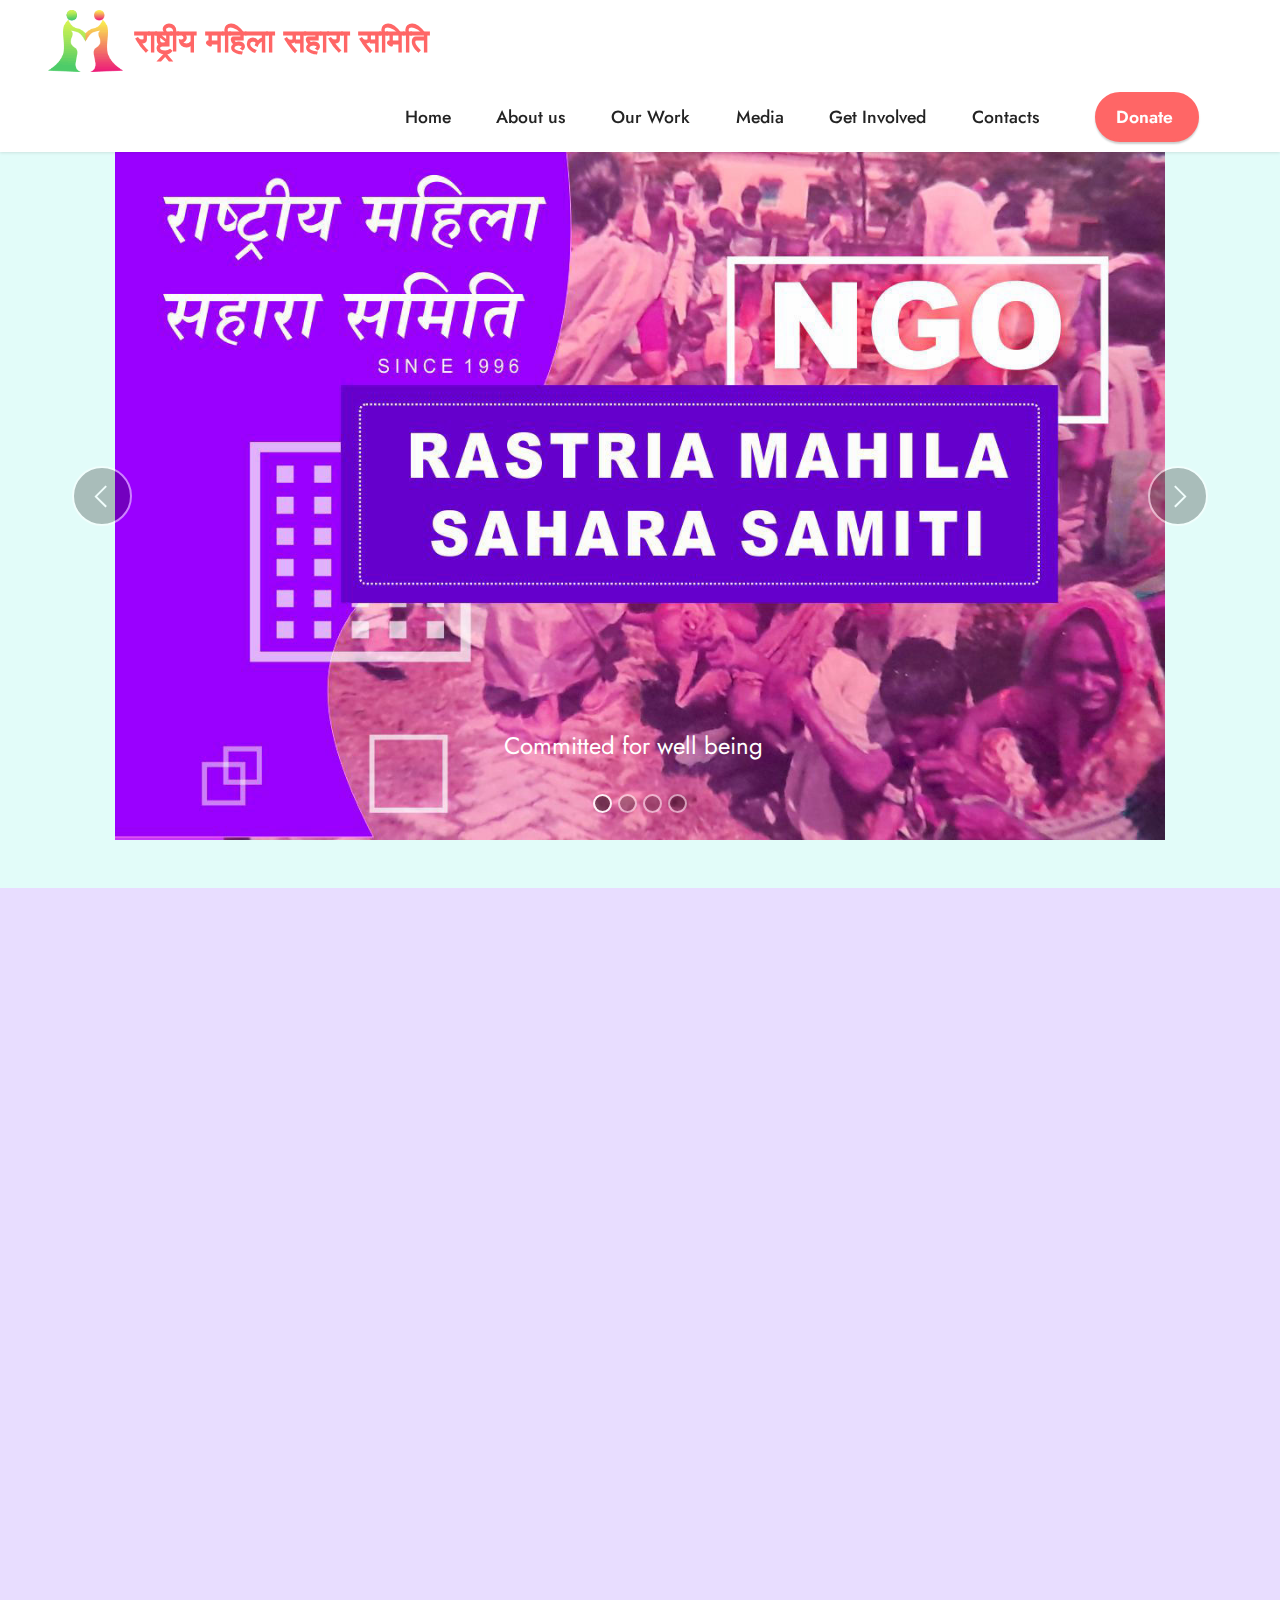
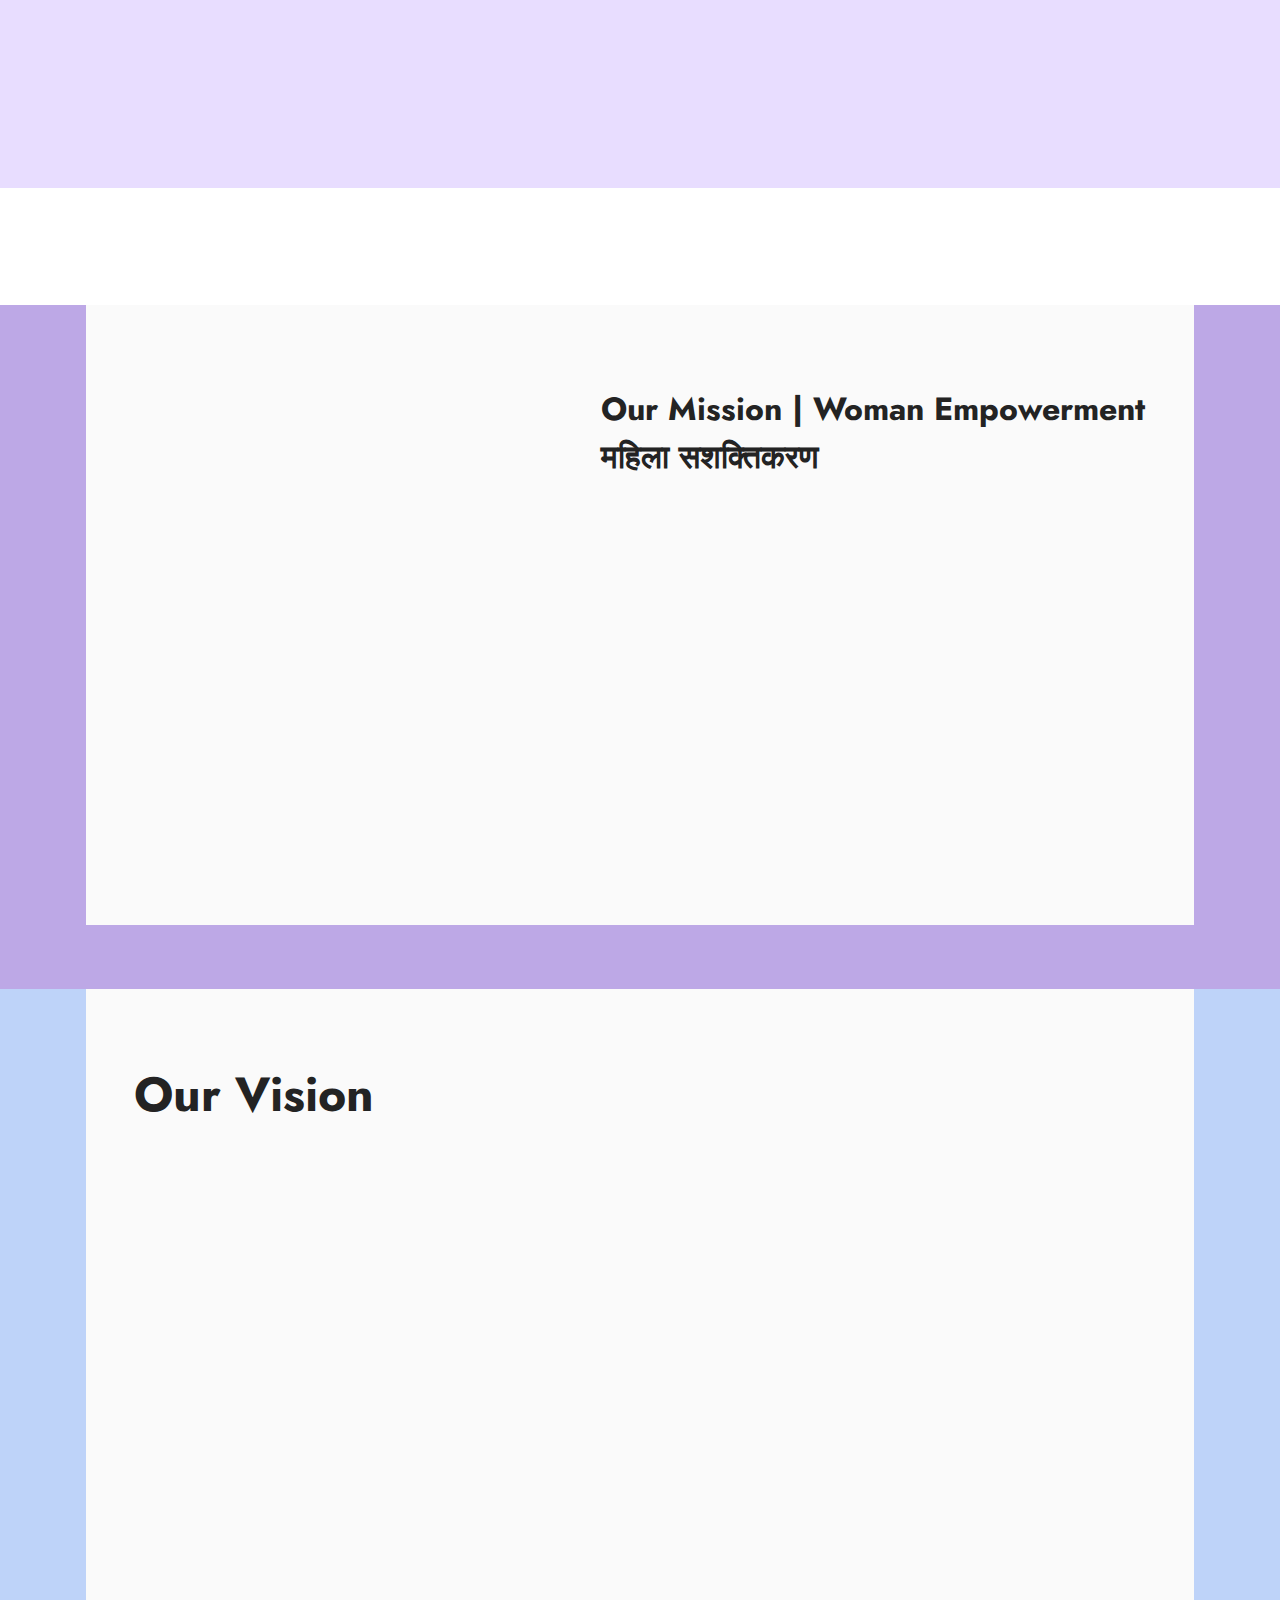
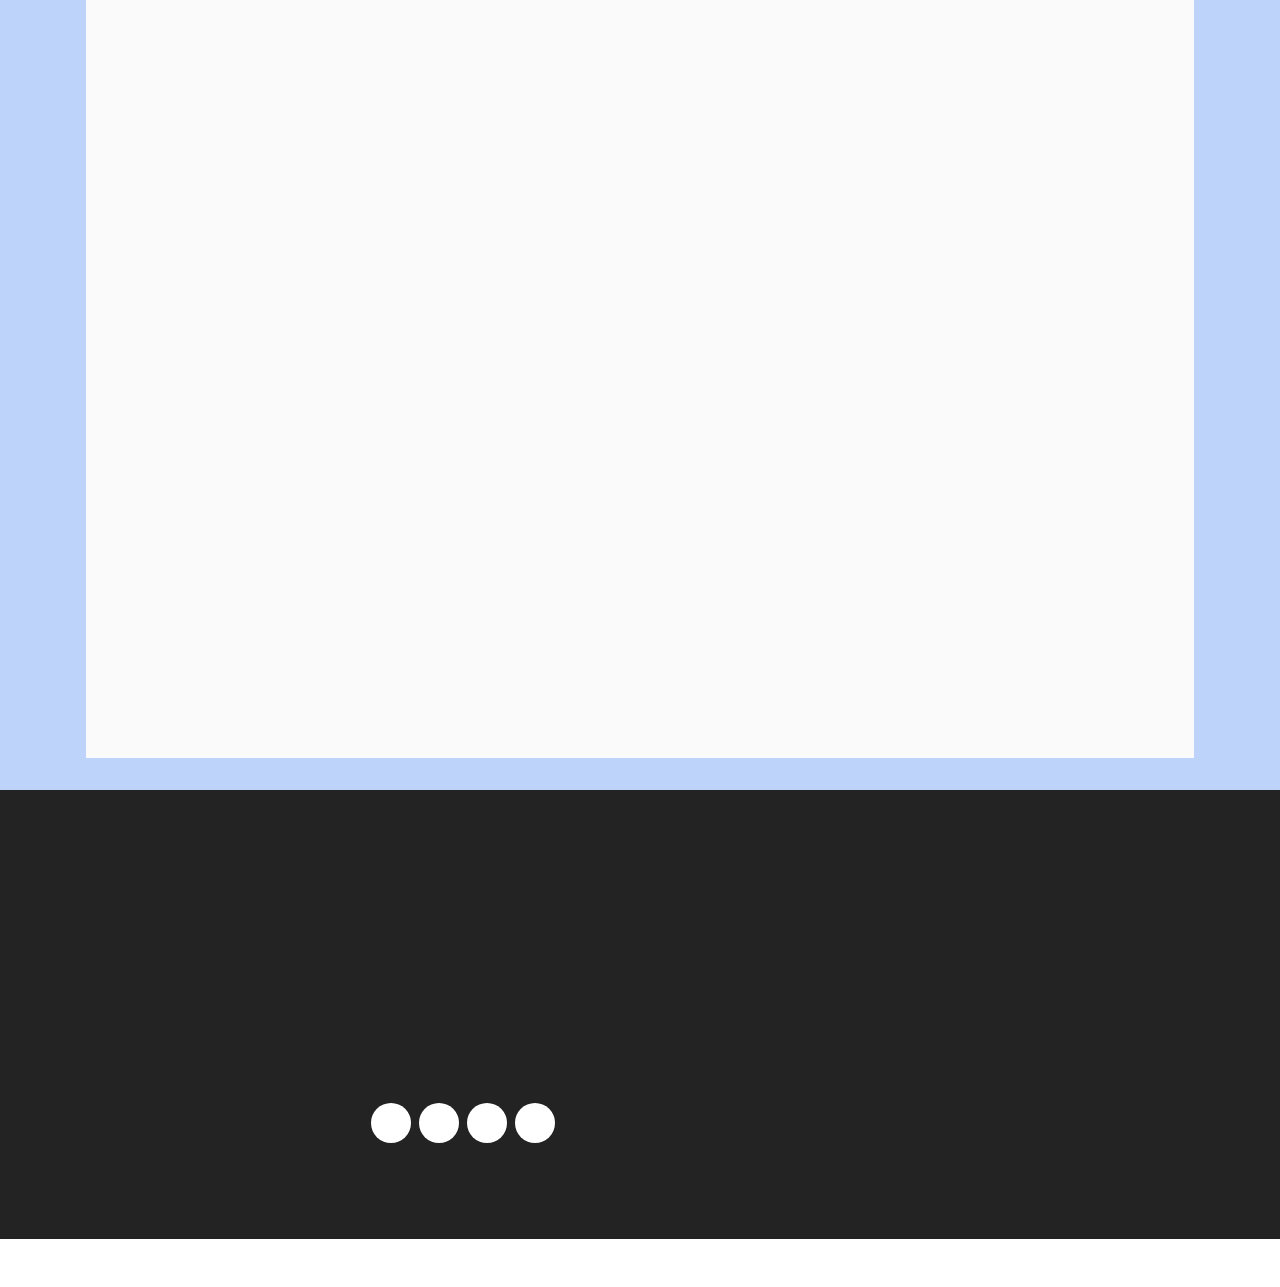
==== index.html @ c9671155 "create github pages" ====
<!DOCTYPE html>
<html  >
<head>
  <!-- Site made with Mobirise Website Builder v5.5.2, https://mobirise.com -->
  <meta charset="UTF-8">
  <meta http-equiv="X-UA-Compatible" content="IE=edge">
  <meta name="generator" content="Mobirise v5.5.2, mobirise.com">
  <meta name="viewport" content="width=device-width, initial-scale=1, minimum-scale=1">
  <link rel="shortcut icon" href="assets/images/favicon-16x16.png" type="image/x-icon">
  <meta name="description" content="">
  
  
  <title>Home</title>
  <link rel="stylesheet" href="assets/web/assets/mobirise-icons2/mobirise2.css">
  <link rel="stylesheet" href="assets/bootstrap/css/bootstrap.min.css">
  <link rel="stylesheet" href="assets/bootstrap/css/bootstrap-grid.min.css">
  <link rel="stylesheet" href="assets/bootstrap/css/bootstrap-reboot.min.css">
  <link rel="stylesheet" href="assets/animatecss/animate.css">
  <link rel="stylesheet" href="assets/dropdown/css/style.css">
  <link rel="stylesheet" href="assets/socicon/css/styles.css">
  <link rel="stylesheet" href="assets/theme/css/style.css">
  <link rel="preload" href="https://fonts.googleapis.com/css?family=Jost:100,200,300,400,500,600,700,800,900,100i,200i,300i,400i,500i,600i,700i,800i,900i&display=swap" as="style" onload="this.onload=null;this.rel='stylesheet'">
  <noscript><link rel="stylesheet" href="https://fonts.googleapis.com/css?family=Jost:100,200,300,400,500,600,700,800,900,100i,200i,300i,400i,500i,600i,700i,800i,900i&display=swap"></noscript>
  <link rel="preload" as="style" href="assets/mobirise/css/mbr-additional.css"><link rel="stylesheet" href="assets/mobirise/css/mbr-additional.css" type="text/css">
  
  
  
  
</head>
<body>
  
  <section data-bs-version="5.1" class="menu menu2 cid-sVYJckOlyt" once="menu" id="menu2-1e">
    
    <nav class="navbar navbar-dropdown navbar-fixed-top navbar-expand-lg">
        <div class="container-fluid">
            <div class="navbar-brand">
                <span class="navbar-logo">
                    <a href="https://rastriamahilasaharasamiti.com">
                        <img src="assets/images/rmss-small-logo-116x97.png" alt="Mahila sahara" style="height: 3.9rem;">
                    </a>
                </span>
                <span class="navbar-caption-wrap"><a class="navbar-caption text-secondary display-5" href="https://mobiri.se">राष्ट्रीय महिला सहारा समिति &nbsp;&nbsp;</a></span>
            </div>
            <button class="navbar-toggler" type="button" data-toggle="collapse" data-bs-toggle="collapse" data-target="#navbarSupportedContent" data-bs-target="#navbarSupportedContent" aria-controls="navbarNavAltMarkup" aria-expanded="false" aria-label="Toggle navigation">
                <div class="hamburger">
                    <span></span>
                    <span></span>
                    <span></span>
                    <span></span>
                </div>
            </button>
            <div class="collapse navbar-collapse" id="navbarSupportedContent">
                <ul class="navbar-nav nav-dropdown" data-app-modern-menu="true"><li class="nav-item"><a class="nav-link link text-black text-primary display-4" href="index.html">Home</a></li><li class="nav-item"><a class="nav-link link text-black text-primary display-4" href="About_us.html">
                            About us</a></li><li class="nav-item"><a class="nav-link link text-black text-primary display-4" href="Our-work.html">
                            Our Work</a></li><li class="nav-item"><a class="nav-link link text-black text-primary display-4" href="Media.html">Media</a></li>
                    <li class="nav-item"><a class="nav-link link text-black text-primary display-4" href="Get_involved.html">Get Involved</a></li>
                    <li class="nav-item"><a class="nav-link link text-black text-primary display-4" href="Contact-us.html">Contacts</a>
                    </li></ul>
                
                <div class="navbar-buttons mbr-section-btn"><a class="btn btn-secondary display-4" href="https://mobiri.se">
                        Donate&nbsp;</a></div>
            </div>
        </div>
    </nav>
</section>

<section data-bs-version="5.1" class="slider2 cid-sVY5s61OTZ" id="slider2-1">
    

    
    <div class="container-fluid">
        <div class="row justify-content-center">
            <div class="col-12 col-md-10 col-lg-12">
                <div class="carousel slide carousel-fade" id="sXCBkh0EGD" data-ride="carousel" data-bs-ride="carousel" data-interval="5000" data-bs-interval="5000">
                    
                    <ol class="carousel-indicators">
                        <li data-slide-to="0" data-bs-slide-to="0" class="active" data-target="#sXCBkh0EGD" data-bs-target="#sXCBkh0EGD"></li>
                        <li data-slide-to="1" data-bs-slide-to="1" data-target="#sXCBkh0EGD" data-bs-target="#sXCBkh0EGD"></li><li data-slide-to="2" data-bs-slide-to="2" data-target="#sXCBkh0EGD" data-bs-target="#sXCBkh0EGD"></li>
                        <li data-slide-to="3" data-bs-slide-to="3" data-target="#sXCBkh0EGD" data-bs-target="#sXCBkh0EGD"></li>
                    </ol>
                    <div class="carousel-inner">
                        <div class="carousel-item slider-image item active">
                            <div class="item-wrapper">
                                <img class="d-block w-100" src="assets/images/banner-1-1200x800.jpg" data-slide-to="0" data-bs-slide-to="0">
                                <div class="carousel-caption d-none d-md-block">
                                    <h5 class="mbr-section-subtitle mbr-fonts-style display-1"><strong>&nbsp;</strong></h5>
                                    <p class="mbr-section-text mbr-fonts-style display-7">Committed for well being&nbsp;&nbsp;</p>
                                </div>
                            </div>
                        </div><div class="carousel-item slider-image item">
                            <div class="item-wrapper">
                                <img class="d-block w-100" src="assets/images/men-1200-x-800-1200x800.jpg" data-slide-to="1" data-bs-slide-to="1">
                                <div class="carousel-caption d-none d-md-block">
                                    <h5 class="mbr-section-subtitle mbr-fonts-style display-1"><strong>Provide a helping hand</strong></h5>
                                    <p class="mbr-section-text mbr-fonts-style display-7">Alone we can't make a difference. We need your help. Your small help can bring a big deference in someones life.</p>
                                </div>
                            </div>
                        </div><div class="carousel-item slider-image item">
                            <div class="item-wrapper">
                                <img class="d-block w-100" src="assets/images/eye-opration-1200-x-800-1900x1267.jpg" data-slide-to="2" data-bs-slide-to="2">
                                <div class="carousel-caption d-none d-md-block">
                                    <h5 class="mbr-section-subtitle mbr-fonts-style display-1">
                                        <strong>They need </strong><br><strong>Your Help</strong><br><strong>उनको आपकी जरुरत है&nbsp;</strong></h5>
                                    <p class="mbr-section-text mbr-fonts-style display-7">
                                        उनको आपकी जरुरत है.</p>
                                </div>
                            </div>
                        </div><div class="carousel-item slider-image item">
                            <div class="item-wrapper">
                                <img class="d-block w-100" src="assets/images/img-1-1200x800.jpg" data-slide-to="3" data-bs-slide-to="3">
                                <div class="carousel-caption d-none d-md-block">
                                    <h5 class="mbr-section-subtitle mbr-fonts-style display-2"><strong>Together We Can</strong><br><strong>साथी हाथ बढ़ाना&nbsp;</strong></h5>
                                    <p class="mbr-section-text mbr-fonts-style display-7">
                                        Make the planet a better place for everyone.</p>
                                </div>
                            </div>
                        </div>
                        
                        
                    </div>
                    <a class="carousel-control carousel-control-prev" role="button" data-slide="prev" data-bs-slide="prev" href="#sXCBkh0EGD">
                        <span class="mobi-mbri mobi-mbri-arrow-prev" aria-hidden="true"></span>
                        <span class="sr-only visually-hidden">Previous</span>
                    </a>
                    <a class="carousel-control carousel-control-next" role="button" data-slide="next" data-bs-slide="next" href="#sXCBkh0EGD">
                        <span class="mobi-mbri mobi-mbri-arrow-next" aria-hidden="true"></span>
                        <span class="sr-only visually-hidden">Next</span>
                    </a>
                </div>
            </div>
        </div>
    </div>
</section>

<section data-bs-version="5.1" class="content4 cid-sW15cnt2sH mbr-fullscreen" id="content4-1h">
    
    
    <div class="container-fluid">
        <div class="row justify-content-center">
            <div class="title col-md-12 col-lg-11">
                <h3 class="mbr-section-title mbr-fonts-style align-center mb-4 display-2">
                    <strong>Who we are</strong></h3>
                <h4 class="mbr-section-subtitle align-center mbr-fonts-style mb-4 display-7">We are a non-profit organization&nbsp;<a href="http://www.mahilasaharasamiti.com" class="text-primary">Rastriya Mahila Sahara Samiti</a>&nbsp;working since 15th May 1996. This organization is dedicated to helping poor, needy women and children in the rural area of Bihar. But our aim is to spread our service all over India.&nbsp;<br>राष्ट्रीय महिला सहारा समाज के लिए समर्पित नॉन प्रॉफिट ऑर्गनाइजेशन है जो कि सन १९९६ से समाज सेवा में कार्यरत है हमारा कार्यालय बिहार के बेगूसराय, खगरिया जिले में स्थित है । संस्था, समाज के सभी वर्गों के लिए सर्वांगीण एवं रचनात्मक विकास को ध्यान में रखते हुए बहुआयामी कार्यक्रमों का आयोजन करती है । तथा महिलाओं को आर्थिक रूप से आत्मनिर्भर बनाने के लिए विभिन्न तरह की कार्यशालाओं का आयोजन करती है ।</h4>
                <div class="mbr-section-btn align-center"><a class="btn btn-primary display-4" href="https://mobiri.se">For more detail&nbsp;</a></div>
            </div>
        </div>
    </div>
</section>

<section data-bs-version="5.1" class="content4 cid-sW4LdhL8cv" id="content4-1j">
    
    
    <div class="container">
        <div class="row justify-content-center">
            <div class="title col-md-12 col-lg-10">
                <h3 class="mbr-section-title mbr-fonts-style align-center mb-4 display-2">
                    <strong>What we Do</strong></h3>
                
                
            </div>
        </div>
    </div>
</section>

<section data-bs-version="5.1" class="features16 cid-sVYcFY54v2" id="features17-4">
    

    
    <div class="container">
        <div class="content-wrapper">
            <div class="row align-items-center">
                <div class="col-12 col-lg-5">
                    <div class="image-wrapper">
                        <img src="assets/images/sewing-machine-806x537.jpg" alt="Sewing machine ">
                    </div>
                </div>
                <div class="col-12 col-lg">
                    <div class="text-wrapper">
                        <h6 class="card-title mbr-fonts-style display-5"><strong>Our Mission | Woman Empowerment</strong><br><strong>महिला सशक्तिकरण</strong></h6>
                        <p class="mbr-text mbr-fonts-style mb-4 display-7">After Pandemic Women’s are the worst effected when it comes to unemployment and poverty. Without any income of their own, they need to financially depend on men's income.
<br>Our mission is to empower women through self-reliance and financial independence can be achieved by providing vocational training, through which women can either start up something of their own or start a job.</p>
                        
                    </div>
                </div>
            </div>
        </div>
    </div>
</section>

<section data-bs-version="5.1" class="features15 cid-sVYcGRpGeZ" id="features16-5">

    

    
    <div class="container">
        <div class="content-wrapper">
            <div class="row align-items-center">
                <div class="col-12 col-lg">
                    <div class="text-wrapper">
                        <h6 class="card-title mbr-fonts-style display-2">
                            <strong>Our Vision&nbsp;</strong></h6>
                        <p class="mbr-text mbr-fonts-style mb-4 display-7">
                            To educate, develop skill, enable &amp; empower the deprived and underprivileged sections of society, mostly the women.<br><br><strong>संस्था के उद्देस्य 
</strong><br>संस्था के निम्नलिखित उदेस्य होंगे 
<br>मानव मूल्यों की सुरक्षा एवं संबधित कार्यकर्मो का आयोजन करना ।
<br>मानव संसाधन सम्बन्धी उत्कृष्ट एवं विश्वसनीय कार्यक्रमों का आयोजन करना ।
<br>समाज के सभी वर्गों के लिए सर्वांगीण एवं रचनात्मक विकास को ध्यान में रखते हुए बहुआयामी कार्यकर्मो का आयोजन करना । 
<br>महिलाओं एवं बच्चों के लिए चिकित्सा सम्बंधी सुविधा प्रदान करना जैसे-मातृ शिशु कल्याण केंद्र, परिवार कल्याण केंद्र की स्थापना करना तथा स्वास्थ्य की रक्षा हेतु स्वास्थ्य सेवा केंद्र की स्थापना एवं संचालन करना। असाध्य रोगो से बचने के लिए आवश्यक चिकित्सा एवं दवा उपलब्ध करना ।  
<br>पर्यावरण की सुरक्षा हेतु वृक्षारोपन,पौधशाला का निर्माण, कच्चे (जीवित) वृक्ष को कटाई पर रोक लगाना सौर ऊर्जा, सुलभ ऊर्जा, गोबर गैस की जानकारी देना एवं इससे सम्बंधित कार्यक्रम का संचालन करना । 
<br>संस्था द्वारा संगीतालय, वाचनालय, पुस्तकालय, की स्थापना कर लोगों के बौद्धिक विकास में मदद करना एवं वाद्य, संगीत,नृत्य, नाटक एवं अन्य क्षेत्रीय लोक गीतों की जानकारी देना, साथ ही सांस्कृतिक कार्यक्रमों का आयोजन कर शिक्षा, राष्ट्रीय एकता, आपसी भाई चारा आदि का सन्देश देना ।
<br>संस्था द्वारा संपादन प्रकाशन, कवि गोष्ठी, साहित्य, तथा पत्रकारिता सम्बन्धी कार्यक्रमों का आयोजन करना&nbsp; &nbsp;<br></p>
                        
                    </div>
                </div>
                <div class="col-12 col-lg-6">
                    <div class="image-wrapper">
                        <img src="assets/images/1-9-980x735.jpg" alt="Mahila samvridhi ">
                    </div>
                </div>
            </div>
        </div>
    </div>
</section>

<section data-bs-version="5.1" class="footer4 cid-sVYdwudkHj" once="footers" id="footer4-8">

    
    
    <div class="container">
        <div class="row mbr-white">
            <div class="col-6 col-lg-3">
                <div class="media-wrap col-md-8 col-12">
                    <a href="https://rastriyamahilasaharasamiti.com">
                        <img src="assets/images/rmss-logo-200x230.png" alt="Mahila Sahara">
                    </a>
                </div>
            </div>
            <div class="col-12 col-md-6 col-lg-3">
                <h5 class="mbr-section-subtitle mbr-fonts-style mb-2 display-7"><strong>Address</strong></h5>
                <p class="mbr-text mbr-fonts-style mb-4 display-4">Flat No. Goregaon Sahar, Post Office - Suhird Nagar, 
<br>Begusarai, District - Khagria 
<br>Bihar -851218.</p>
                <h5 class="mbr-section-subtitle mbr-fonts-style mb-3 display-7">
                    <strong>Follow Us</strong>
                </h5>
                <div class="social-row display-7">
                    <div class="soc-item">
                        <a href="https://twitter.com/mobirise" target="_blank">
                            <span class="mbr-iconfont socicon-facebook socicon" style="color: rgb(78, 131, 254); fill: rgb(78, 131, 254);"></span>
                        </a>
                    </div>
                    <div class="soc-item">
                        <a href="https://twitter.com/mobirise" target="_blank">
                            <span class="mbr-iconfont socicon-twitter socicon" style="color: rgb(71, 181, 237); fill: rgb(71, 181, 237);"></span>
                        </a>
                    </div>
                    <div class="soc-item">
                        <a href="https://twitter.com/mobirise" target="_blank">
                            <span class="mbr-iconfont socicon-instagram socicon" style="color: rgb(219, 63, 158); fill: rgb(219, 63, 158);"></span>
                        </a>
                    </div>
                    <div class="soc-item">
                        <a href="https://youtube.com/rmss" target="_blank">
                            <span class="mbr-iconfont socicon-youtube socicon" style="color: rgb(228, 63, 63); fill: rgb(228, 63, 63);"></span>
                        </a>
                    </div>
                </div>
            </div>
            <div class="col-12 col-md-6 col-lg-3">
                <h5 class="mbr-section-subtitle mbr-fonts-style mb-2 display-7"><strong>Help</strong>
                </h5>
                <ul class="list mbr-fonts-style display-4">
                    <li class="mbr-text item-wrap">Help Center</li>
                    <li class="mbr-text item-wrap">Humanitarian&nbsp;</li>
                    <li class="mbr-text item-wrap">Building Partner Ship</li>
                    <li class="mbr-text item-wrap">Our Donner</li>
                </ul>
            </div>
            <div class="col-12 col-md-6 col-lg-3">
                <h5 class="mbr-section-subtitle mbr-fonts-style mb-2 display-7">
                    <strong>Get Involved</strong></h5>
                <ul class="list mbr-fonts-style display-4">
                    <li class="mbr-text item-wrap">Donate</li>
                    <li class="mbr-text item-wrap">Volunteer</li>
                    <li class="mbr-text item-wrap">Partnership</li>
                    <li class="mbr-text item-wrap">Legacy</li>
                </ul>
            </div>
            
        </div>
    </div>
</section><section style="background-color: #fff; font-family: -apple-system, BlinkMacSystemFont, 'Segoe UI', 'Roboto', 'Helvetica Neue', Arial, sans-serif; color:#aaa; font-size:12px; padding: 0; align-items: center; display: flex;"><a href="https://mobirise.site/u" style="flex: 1 1; height: 3rem; padding-left: 1rem;"></a><p style="flex: 0 0 auto; margin:0; padding-right:1rem;">Site was <a href="https://mobirise.site/h" style="color:#aaa;">created with</a> Mobirise</p></section><script src="assets/bootstrap/js/bootstrap.bundle.min.js"></script>  <script src="assets/smoothscroll/smooth-scroll.js"></script>  <script src="assets/ytplayer/index.js"></script>  <script src="assets/dropdown/js/navbar-dropdown.js"></script>  <script src="assets/theme/js/script.js"></script>  
  
  
  <input name="animation" type="hidden">
  </body>
</html>
---- assets/web/assets/mobirise-icons2/mobirise2.css ----
@font-face {
  font-family: 'Moririse2';
  font-display: swap;
  src:  url('mobirise2.eot?f2bix4');
  src:  url('mobirise2.eot?f2bix4#iefix') format('embedded-opentype'),
    url('mobirise2.ttf?f2bix4') format('truetype'),
    url('mobirise2.woff?f2bix4') format('woff'),
    url('mobirise2.svg?f2bix4#mobirise2') format('svg');
  font-weight: normal;
  font-style: normal;
}

[class^="mobi-"], [class*=" mobi-"] {
  /* use !important to prevent issues with browser extensions that change fonts */
  font-family: 'Moririse2' !important;
  speak: none;
  font-style: normal;
  font-weight: normal;
  font-variant: normal;
  text-transform: none;
  line-height: 1;

  /* Better Font Rendering =========== */
  -webkit-font-smoothing: antialiased;
  -moz-osx-font-smoothing: grayscale;
}

.mobi-mbri-add-submenu:before {
  content: "\e900";
}
.mobi-mbri-alert:before {
  content: "\e901";
}
.mobi-mbri-align-center:before {
  content: "\e902";
}
.mobi-mbri-align-justify:before {
  content: "\e903";
}
.mobi-mbri-align-left:before {
  content: "\e904";
}
.mobi-mbri-align-right:before {
  content: "\e905";
}
.mobi-mbri-android:before {
  content: "\e906";
}
.mobi-mbri-apple:before {
  content: "\e907";
}
.mobi-mbri-arrow-down:before {
  content: "\e908";
}
.mobi-mbri-arrow-next:before {
  content: "\e909";
}
.mobi-mbri-arrow-prev:before {
  content: "\e90a";
}
.mobi-mbri-arrow-up:before {
  content: "\e90b";
}
.mobi-mbri-bold:before {
  content: "\e90c";
}
.mobi-mbri-bookmark:before {
  content: "\e90d";
}
.mobi-mbri-bootstrap:before {
  content: "\e90e";
}
.mobi-mbri-briefcase:before {
  content: "\e90f";
}
.mobi-mbri-browse:before {
  content: "\e910";
}
.mobi-mbri-bulleted-list:before {
  content: "\e911";
}
.mobi-mbri-calendar:before {
  content: "\e912";
}
.mobi-mbri-camera:before {
  content: "\e913";
}
.mobi-mbri-cart-add:before {
  content: "\e914";
}
.mobi-mbri-cart-full:before {
  content: "\e915";
}
.mobi-mbri-cash:before {
  content: "\e916";
}
.mobi-mbri-change-style:before {
  content: "\e917";
}
.mobi-mbri-chat:before {
  content: "\e918";
}
.mobi-mbri-clock:before {
  content: "\e919";
}
.mobi-mbri-close:before {
  content: "\e91a";
}
.mobi-mbri-cloud:before {
  content: "\e91b";
}
.mobi-mbri-code:before {
  content: "\e91c";
}
.mobi-mbri-contact-form:before {
  content: "\e91d";
}
.mobi-mbri-credit-card:before {
  content: "\e91e";
}
.mobi-mbri-cursor-click:before {
  content: "\e91f";
}
.mobi-mbri-cust-feedback:before {
  content: "\e920";
}
.mobi-mbri-database:before {
  content: "\e921";
}
.mobi-mbri-delivery:before {
  content: "\e922";
}
.mobi-mbri-desktop:before {
  content: "\e923";
}
.mobi-mbri-devices:before {
  content: "\e924";
}
.mobi-mbri-down:before {
  content: "\e925";
}
.mobi-mbri-download-2:before {
  content: "\e926";
}
.mobi-mbri-download:before {
  content: "\e927";
}
.mobi-mbri-drag-n-drop-2:before {
  content: "\e928";
}
.mobi-mbri-drag-n-drop:before {
  content: "\e929";
}
.mobi-mbri-edit-2:before {
  content: "\e92a";
}
.mobi-mbri-edit:before {
  content: "\e92b";
}
.mobi-mbri-error:before {
  content: "\e92c";
}
.mobi-mbri-extension:before {
  content: "\e92d";
}
.mobi-mbri-features:before {
  content: "\e92e";
}
.mobi-mbri-file:before {
  content: "\e92f";
}
.mobi-mbri-flag:before {
  content: "\e930";
}
.mobi-mbri-folder:before {
  content: "\e931";
}
.mobi-mbri-gift:before {
  content: "\e932";
}
.mobi-mbri-github:before {
  content: "\e933";
}
.mobi-mbri-globe-2:before {
  content: "\e934";
}
.mobi-mbri-globe:before {
  content: "\e935";
}
.mobi-mbri-growing-chart:before {
  content: "\e936";
}
.mobi-mbri-hearth:before {
  content: "\e937";
}
.mobi-mbri-help:before {
  content: "\e938";
}
.mobi-mbri-home:before {
  content: "\e939";
}
.mobi-mbri-hot-cup:before {
  content: "\e93a";
}
.mobi-mbri-idea:before {
  content: "\e93b";
}
.mobi-mbri-image-gallery:before {
  content: "\e93c";
}
.mobi-mbri-image-slider:before {
  content: "\e93d";
}
.mobi-mbri-info:before {
  content: "\e93e";
}
.mobi-mbri-italic:before {
  content: "\e93f";
}
.mobi-mbri-key:before {
  content: "\e940";
}
.mobi-mbri-laptop:before {
  content: "\e941";
}
.mobi-mbri-layers:before {
  content: "\e942";
}
.mobi-mbri-left-right:before {
  content: "\e943";
}
.mobi-mbri-left:before {
  content: "\e944";
}
.mobi-mbri-letter:before {
  content: "\e945";
}
.mobi-mbri-like:before {
  content: "\e946";
}
.mobi-mbri-link:before {
  content: "\e947";
}
.mobi-mbri-lock:before {
  content: "\e948";
}
.mobi-mbri-login:before {
  content: "\e949";
}
.mobi-mbri-logout:before {
  content: "\e94a";
}
.mobi-mbri-magic-stick:before {
  content: "\e94b";
}
.mobi-mbri-map-pin:before {
  content: "\e94c";
}
.mobi-mbri-menu:before {
  content: "\e94d";
}
.mobi-mbri-mobile-2:before {
  content: "\e94e";
}
.mobi-mbri-mobile-horizontal:before {
  content: "\e94f";
}
.mobi-mbri-mobile:before {
  content: "\e950";
}
.mobi-mbri-mobirise:before {
  content: "\e951";
}
.mobi-mbri-more-horizontal:before {
  content: "\e952";
}
.mobi-mbri-more-vertical:before {
  content: "\e953";
}
.mobi-mbri-music:before {
  content: "\e954";
}
.mobi-mbri-new-file:before {
  content: "\e955";
}
.mobi-mbri-numbered-list:before {
  content: "\e956";
}
.mobi-mbri-opened-folder:before {
  content: "\e957";
}
.mobi-mbri-pages:before {
  content: "\e958";
}
.mobi-mbri-paper-plane:before {
  content: "\e959";
}
.mobi-mbri-paperclip:before {
  content: "\e95a";
}
.mobi-mbri-phone:before {
  content: "\e95b";
}
.mobi-mbri-photo:before {
  content: "\e95c";
}
.mobi-mbri-photos:before {
  content: "\e95d";
}
.mobi-mbri-pin:before {
  content: "\e95e";
}
.mobi-mbri-play:before {
  content: "\e95f";
}
.mobi-mbri-plus:before {
  content: "\e960";
}
.mobi-mbri-preview:before {
  content: "\e961";
}
.mobi-mbri-print:before {
  content: "\e962";
}
.mobi-mbri-protect:before {
  content: "\e963";
}
.mobi-mbri-question:before {
  content: "\e964";
}
.mobi-mbri-quote-left:before {
  content: "\e965";
}
.mobi-mbri-quote-right:before {
  content: "\e966";
}
.mobi-mbri-redo:before {
  content: "\e967";
}
.mobi-mbri-refresh:before {
  content: "\e968";
}
.mobi-mbri-responsive-2:before {
  content: "\e969";
}
.mobi-mbri-responsive:before {
  content: "\e96a";
}
.mobi-mbri-right:before {
  content: "\e96b";
}
.mobi-mbri-rocket:before {
  content: "\e96c";
}
.mobi-mbri-sad-face:before {
  content: "\e96d";
}
.mobi-mbri-sale:before {
  content: "\e96e";
}
.mobi-mbri-save:before {
  content: "\e96f";
}
.mobi-mbri-search:before {
  content: "\e970";
}
.mobi-mbri-setting-2:before {
  content: "\e971";
}
.mobi-mbri-setting-3:before {
  content: "\e972";
}
.mobi-mbri-setting:before {
  content: "\e973";
}
.mobi-mbri-share:before {
  content: "\e974";
}
.mobi-mbri-shopping-bag:before {
  content: "\e975";
}
.mobi-mbri-shopping-basket:before {
  content: "\e976";
}
.mobi-mbri-shopping-cart:before {
  content: "\e977";
}
.mobi-mbri-sites:before {
  content: "\e978";
}
.mobi-mbri-smile-face:before {
  content: "\e979";
}
.mobi-mbri-speed:before {
  content: "\e97a";
}
.mobi-mbri-star:before {
  content: "\e97b";
}
.mobi-mbri-success:before {
  content: "\e97c";
}
.mobi-mbri-sun:before {
  content: "\e97d";
}
.mobi-mbri-sun2:before {
  content: "\e97e";
}
.mobi-mbri-tablet-vertical:before {
  content: "\e97f";
}
.mobi-mbri-tablet:before {
  content: "\e980";
}
.mobi-mbri-target:before {
  content: "\e981";
}
.mobi-mbri-timer:before {
  content: "\e982";
}
.mobi-mbri-to-ftp:before {
  content: "\e983";
}
.mobi-mbri-to-local-drive:before {
  content: "\e984";
}
.mobi-mbri-touch-swipe:before {
  content: "\e985";
}
.mobi-mbri-touch:before {
  content: "\e986";
}
.mobi-mbri-trash:before {
  content: "\e987";
}
.mobi-mbri-underline:before {
  content: "\e988";
}
.mobi-mbri-undo:before {
  content: "\e989";
}
.mobi-mbri-unlink:before {
  content: "\e98a";
}
.mobi-mbri-unlock:before {
  content: "\e98b";
}
.mobi-mbri-up-down:before {
  content: "\e98c";
}
.mobi-mbri-up:before {
  content: "\e98d";
}
.mobi-mbri-update:before {
  content: "\e98e";
}
.mobi-mbri-upload-2:before {
  content: "\e98f";
}
.mobi-mbri-upload:before {
  content: "\e990";
}
.mobi-mbri-user-2:before {
  content: "\e991";
}
.mobi-mbri-user:before {
  content: "\e992";
}
.mobi-mbri-users:before {
  content: "\e993";
}
.mobi-mbri-video-play:before {
  content: "\e994";
}
.mobi-mbri-video:before {
  content: "\e995";
}
.mobi-mbri-watch:before {
  content: "\e996";
}
.mobi-mbri-website-theme-2:before {
  content: "\e997";
}
.mobi-mbri-website-theme:before {
  content: "\e998";
}
.mobi-mbri-wifi:before {
  content: "\e999";
}
.mobi-mbri-windows:before {
  content: "\e99a";
}
.mobi-mbri-zoom-in:before {
  content: "\e99b";
}
.mobi-mbri-zoom-out:before {
  content: "\e99c";
}
---- assets/dropdown/css/style.css ----
.navbar-dropdown {
  left: 0;
  padding: 0;
  position: absolute;
  right: 0;
  top: 0;
  transition: all 0.45s ease;
  z-index: 1030;
  background: #282828; }
  .navbar-dropdown .navbar-logo {
    margin-right: 0.8rem;
    transition: margin 0.3s ease-in-out;
    vertical-align: middle; }
    .navbar-dropdown .navbar-logo img {
      height: 3.125rem;
      transition: all 0.3s ease-in-out; }
    .navbar-dropdown .navbar-logo.mbr-iconfont {
      font-size: 3.125rem;
      line-height: 3.125rem; }
  .navbar-dropdown .navbar-caption {
    font-weight: 700;
    white-space: normal;
    vertical-align: -4px;
    line-height: 3.125rem !important; }
    .navbar-dropdown .navbar-caption, .navbar-dropdown .navbar-caption:hover {
      color: inherit;
      text-decoration: none; }
  .navbar-dropdown .mbr-iconfont + .navbar-caption {
    vertical-align: -1px; }
  .navbar-dropdown.navbar-fixed-top {
    position: fixed; }
  .navbar-dropdown .navbar-brand span {
    vertical-align: -4px; }
  .navbar-dropdown.bg-color.transparent {
    background: none; }
  .navbar-dropdown.navbar-short .navbar-brand {
    padding: 0.625rem 0; }
    .navbar-dropdown.navbar-short .navbar-brand span {
      vertical-align: -1px; }
  .navbar-dropdown.navbar-short .navbar-caption {
    line-height: 2.375rem !important;
    vertical-align: -2px; }
  .navbar-dropdown.navbar-short .navbar-logo {
    margin-right: 0.5rem; }
    .navbar-dropdown.navbar-short .navbar-logo img {
      height: 2.375rem; }
    .navbar-dropdown.navbar-short .navbar-logo.mbr-iconfont {
      font-size: 2.375rem;
      line-height: 2.375rem; }
  .navbar-dropdown.navbar-short .mbr-table-cell {
    height: 3.625rem; }
  .navbar-dropdown .navbar-close {
    left: 0.6875rem;
    position: fixed;
    top: 0.75rem;
    z-index: 1000; }
  .navbar-dropdown .hamburger-icon {
    content: "";
    display: inline-block;
    vertical-align: middle;
    width: 16px;
    -webkit-box-shadow: 0 -6px 0 1px #282828,0 0 0 1px #282828,0 6px 0 1px #282828;
    -moz-box-shadow: 0 -6px 0 1px #282828,0 0 0 1px #282828,0 6px 0 1px #282828;
    box-shadow: 0 -6px 0 1px #282828,0 0 0 1px #282828,0 6px 0 1px #282828; }

.dropdown-menu .dropdown-toggle[data-toggle="dropdown-submenu"]::after {
  border-bottom: 0.35em solid transparent;
  border-left: 0.35em solid;
  border-right: 0;
  border-top: 0.35em solid transparent;
  margin-left: 0.3rem; }

.dropdown-menu .dropdown-item:focus {
  outline: 0; }

.nav-dropdown {
  font-size: 0.75rem;
  font-weight: 500;
  height: auto !important; }
  .nav-dropdown .nav-btn {
    padding-left: 1rem; }
  .nav-dropdown .link {
    margin: .667em 1.667em;
    font-weight: 500;
    padding: 0;
    transition: color .2s ease-in-out; }
    .nav-dropdown .link.dropdown-toggle {
      margin-right: 2.583em; }
      .nav-dropdown .link.dropdown-toggle::after {
        margin-left: .25rem;
        border-top: 0.35em solid;
        border-right: 0.35em solid transparent;
        border-left: 0.35em solid transparent;
        border-bottom: 0; }
      .nav-dropdown .link.dropdown-toggle[aria-expanded="true"] {
        margin: 0;
        padding: 0.667em 3.263em  0.667em 1.667em; }
  .nav-dropdown .link::after,
  .nav-dropdown .dropdown-item::after {
    color: inherit; }
  .nav-dropdown .btn {
    font-size: 0.75rem;
    font-weight: 700;
    letter-spacing: 0;
    margin-bottom: 0;
    padding-left: 1.25rem;
    padding-right: 1.25rem; }
  .nav-dropdown .dropdown-menu {
    border-radius: 0;
    border: 0;
    left: 0;
    margin: 0;
    padding-bottom: 1.25rem;
    padding-top: 1.25rem;
    position: relative; }
  .nav-dropdown .dropdown-submenu {
    margin-left: 0.125rem;
    top: 0; }
  .nav-dropdown .dropdown-item {
    font-weight: 500;
    line-height: 2;
    padding: 0.3846em 4.615em 0.3846em 1.5385em;
    position: relative;
    transition: color .2s ease-in-out, background-color .2s ease-in-out; }
    .nav-dropdown .dropdown-item::after {
      margin-top: -0.3077em;
      position: absolute;
      right: 1.1538em;
      top: 50%; }
    .nav-dropdown .dropdown-item:focus, .nav-dropdown .dropdown-item:hover {
      background: none; }

@media (max-width: 767px) {
  .nav-dropdown.navbar-toggleable-sm {
    bottom: 0;
    display: none;
    left: 0;
    overflow-x: hidden;
    position: fixed;
    top: 0;
    transform: translateX(-100%);
    -ms-transform: translateX(-100%);
    -webkit-transform: translateX(-100%);
    width: 18.75rem;
    z-index: 999; } }
.nav-dropdown.navbar-toggleable-xl {
  bottom: 0;
  display: none;
  left: 0;
  overflow-x: hidden;
  position: fixed;
  top: 0;
  transform: translateX(-100%);
  -ms-transform: translateX(-100%);
  -webkit-transform: translateX(-100%);
  width: 18.75rem;
  z-index: 999; }

.nav-dropdown-sm {
  display: block !important;
  overflow-x: hidden;
  overflow: auto;
  padding-top: 3.875rem; }
  .nav-dropdown-sm::after {
    content: "";
    display: block;
    height: 3rem;
    width: 100%; }
  .nav-dropdown-sm.collapse.in ~ .navbar-close {
    display: block !important; }
  .nav-dropdown-sm.collapsing, .nav-dropdown-sm.collapse.in {
    transform: translateX(0);
    -ms-transform: translateX(0);
    -webkit-transform: translateX(0);
    transition: all 0.25s ease-out;
    -webkit-transition: all 0.25s ease-out;
    background: #282828; }
  .nav-dropdown-sm.collapsing[aria-expanded="false"] {
    transform: translateX(-100%);
    -ms-transform: translateX(-100%);
    -webkit-transform: translateX(-100%); }
  .nav-dropdown-sm .nav-item {
    display: block;
    margin-left: 0 !important;
    padding-left: 0; }
  .nav-dropdown-sm .link,
  .nav-dropdown-sm .dropdown-item {
    border-top: 1px dotted rgba(255, 255, 255, 0.1);
    font-size: 0.8125rem;
    line-height: 1.6;
    margin: 0 !important;
    padding: 0.875rem 2.4rem 0.875rem 1.5625rem !important;
    position: relative;
    white-space: normal; }
    .nav-dropdown-sm .link:focus, .nav-dropdown-sm .link:hover,
    .nav-dropdown-sm .dropdown-item:focus,
    .nav-dropdown-sm .dropdown-item:hover {
      background: rgba(0, 0, 0, 0.2) !important;
      color: #c0a375; }
  .nav-dropdown-sm .nav-btn {
    position: relative;
    padding: 1.5625rem 1.5625rem 0 1.5625rem; }
    .nav-dropdown-sm .nav-btn::before {
      border-top: 1px dotted rgba(255, 255, 255, 0.1);
      content: "";
      left: 0;
      position: absolute;
      top: 0;
      width: 100%; }
    .nav-dropdown-sm .nav-btn + .nav-btn {
      padding-top: 0.625rem; }
      .nav-dropdown-sm .nav-btn + .nav-btn::before {
        display: none; }
  .nav-dropdown-sm .btn {
    padding: 0.625rem 0; }
  .nav-dropdown-sm .dropdown-toggle[data-toggle="dropdown-submenu"]::after {
    margin-left: .25rem;
    border-top: 0.35em solid;
    border-right: 0.35em solid transparent;
    border-left: 0.35em solid transparent;
    border-bottom: 0; }
  .nav-dropdown-sm .dropdown-toggle[data-toggle="dropdown-submenu"][aria-expanded="true"]::after {
    border-top: 0;
    border-right: 0.35em solid transparent;
    border-left: 0.35em solid transparent;
    border-bottom: 0.35em solid; }
  .nav-dropdown-sm .dropdown-menu {
    margin: 0;
    padding: 0;
    position: relative;
    top: 0;
    left: 0;
    width: 100%;
    border: 0;
    float: none;
    border-radius: 0;
    background: none; }
  .nav-dropdown-sm .dropdown-submenu {
    left: 100%;
    margin-left: 0.125rem;
    margin-top: -1.25rem;
    top: 0; }

.navbar-toggleable-sm .nav-dropdown .dropdown-menu {
  position: absolute; }

.navbar-toggleable-sm .nav-dropdown .dropdown-submenu {
  left: 100%;
  margin-left: 0.125rem;
  margin-top: -1.25rem;
  top: 0; }

.navbar-toggleable-sm.opened .nav-dropdown .dropdown-menu {
  position: relative; }

.navbar-toggleable-sm.opened .nav-dropdown .dropdown-submenu {
  left: 0;
  margin-left: 00rem;
  margin-top: 0rem;
  top: 0; }

.is-builder .nav-dropdown.collapsing {
  transition: none !important; }
---- assets/socicon/css/styles.css ----
@charset "UTF-8";

@font-face {
  font-family: 'Socicon';
  src:  url('../fonts/socicon.eot');
  src:  url('../fonts/socicon.eot?#iefix') format('embedded-opentype'),
    url('../fonts/socicon.woff2') format('woff2'),
    url('../fonts/socicon.ttf') format('truetype'),
    url('../fonts/socicon.woff') format('woff'),
    url('../fonts/socicon.svg#socicon') format('svg');
  font-weight: normal;
  font-style: normal;
  font-display: swap;
}

[data-icon]:before {
  font-family: "socicon" !important;
  content: attr(data-icon);
  font-style: normal !important;
  font-weight: normal !important;
  font-variant: normal !important;
  text-transform: none !important;
  speak: none;
  line-height: 1;
  -webkit-font-smoothing: antialiased;
  -moz-osx-font-smoothing: grayscale;
}

[class^="socicon-"], [class*=" socicon-"] {
  /* use !important to prevent issues with browser extensions that change fonts */
  font-family: 'Socicon' !important;
  speak: none;
  font-style: normal;
  font-weight: normal;
  font-variant: normal;
  text-transform: none;
  line-height: 1;

  /* Better Font Rendering =========== */
  -webkit-font-smoothing: antialiased;
  -moz-osx-font-smoothing: grayscale;
}

.socicon-eitaa:before {
  content: "\e97c";
}
.socicon-soroush:before {
  content: "\e97d";
}
.socicon-bale:before {
  content: "\e97e";
}
.socicon-zazzle:before {
  content: "\e97b";
}
.socicon-society6:before {
  content: "\e97a";
}
.socicon-redbubble:before {
  content: "\e979";
}
.socicon-avvo:before {
  content: "\e978";
}
.socicon-stitcher:before {
  content: "\e977";
}
.socicon-googlehangouts:before {
  content: "\e974";
}
.socicon-dlive:before {
  content: "\e975";
}
.socicon-vsco:before {
  content: "\e976";
}
.socicon-flipboard:before {
  content: "\e973";
}
.socicon-ubuntu:before {
  content: "\e958";
}
.socicon-artstation:before {
  content: "\e959";
}
.socicon-invision:before {
  content: "\e95a";
}
.socicon-torial:before {
  content: "\e95b";
}
.socicon-collectorz:before {
  content: "\e95c";
}
.socicon-seenthis:before {
  content: "\e95d";
}
.socicon-googleplaymusic:before {
  content: "\e95e";
}
.socicon-debian:before {
  content: "\e95f";
}
.socicon-filmfreeway:before {
  content: "\e960";
}
.socicon-gnome:before {
  content: "\e961";
}
.socicon-itchio:before {
  content: "\e962";
}
.socicon-jamendo:before {
  content: "\e963";
}
.socicon-mix:before {
  content: "\e964";
}
.socicon-sharepoint:before {
  content: "\e965";
}
.socicon-tinder:before {
  content: "\e966";
}
.socicon-windguru:before {
  content: "\e967";
}
.socicon-cdbaby:before {
  content: "\e968";
}
.socicon-elementaryos:before {
  content: "\e969";
}
.socicon-stage32:before {
  content: "\e96a";
}
.socicon-tiktok:before {
  content: "\e96b";
}
.socicon-gitter:before {
  content: "\e96c";
}
.socicon-letterboxd:before {
  content: "\e96d";
}
.socicon-threema:before {
  content: "\e96e";
}
.socicon-splice:before {
  content: "\e96f";
}
.socicon-metapop:before {
  content: "\e970";
}
.socicon-naver:before {
  content: "\e971";
}
.socicon-remote:before {
  content: "\e972";
}
.socicon-internet:before {
  content: "\e957";
}
.socicon-moddb:before {
  content: "\e94b";
}
.socicon-indiedb:before {
  content: "\e94c";
}
.socicon-traxsource:before {
  content: "\e94d";
}
.socicon-gamefor:before {
  content: "\e94e";
}
.socicon-pixiv:before {
  content: "\e94f";
}
.socicon-myanimelist:before {
  content: "\e950";
}
.socicon-blackberry:before {
  content: "\e951";
}
.socicon-wickr:before {
  content: "\e952";
}
.socicon-spip:before {
  content: "\e953";
}
.socicon-napster:before {
  content: "\e954";
}
.socicon-beatport:before {
  content: "\e955";
}
.socicon-hackerone:before {
  content: "\e956";
}
.socicon-hackernews:before {
  content: "\e946";
}
.socicon-smashwords:before {
  content: "\e947";
}
.socicon-kobo:before {
  content: "\e948";
}
.socicon-bookbub:before {
  content: "\e949";
}
.socicon-mailru:before {
  content: "\e94a";
}
.socicon-gitlab:before {
  content: "\e945";
}
.socicon-instructables:before {
  content: "\e944";
}
.socicon-portfolio:before {
  content: "\e943";
}
.socicon-codered:before {
  content: "\e940";
}
.socicon-origin:before {
  content: "\e941";
}
.socicon-nextdoor:before {
  content: "\e942";
}
.socicon-udemy:before {
  content: "\e93f";
}
.socicon-livemaster:before {
  content: "\e93e";
}
.socicon-crunchbase:before {
  content: "\e93b";
}
.socicon-homefy:before {
  content: "\e93c";
}
.socicon-calendly:before {
  content: "\e93d";
}
.socicon-realtor:before {
  content: "\e90f";
}
.socicon-tidal:before {
  content: "\e910";
}
.socicon-qobuz:before {
  content: "\e911";
}
.socicon-natgeo:before {
  content: "\e912";
}
.socicon-mastodon:before {
  content: "\e913";
}
.socicon-unsplash:before {
  content: "\e914";
}
.socicon-homeadvisor:before {
  content: "\e915";
}
.socicon-angieslist:before {
  content: "\e916";
}
.socicon-codepen:before {
  content: "\e917";
}
.socicon-slack:before {
  content: "\e918";
}
.socicon-openaigym:before {
  content: "\e919";
}
.socicon-logmein:before {
  content: "\e91a";
}
.socicon-fiverr:before {
  content: "\e91b";
}
.socicon-gotomeeting:before {
  content: "\e91c";
}
.socicon-aliexpress:before {
  content: "\e91d";
}
.socicon-guru:before {
  content: "\e91e";
}
.socicon-appstore:before {
  content: "\e91f";
}
.socicon-homes:before {
  content: "\e920";
}
.socicon-zoom:before {
  content: "\e921";
}
.socicon-alibaba:before {
  content: "\e922";
}
.socicon-craigslist:before {
  content: "\e923";
}
.socicon-wix:before {
  content: "\e924";
}
.socicon-redfin:before {
  content: "\e925";
}
.socicon-googlecalendar:before {
  content: "\e926";
}
.socicon-shopify:before {
  content: "\e927";
}
.socicon-freelancer:before {
  content: "\e928";
}
.socicon-seedrs:before {
  content: "\e929";
}
.socicon-bing:before {
  content: "\e92a";
}
.socicon-doodle:before {
  content: "\e92b";
}
.socicon-bonanza:before {
  content: "\e92c";
}
.socicon-squarespace:before {
  content: "\e92d";
}
.socicon-toptal:before {
  content: "\e92e";
}
.socicon-gust:before {
  content: "\e92f";
}
.socicon-ask:before {
  content: "\e930";
}
.socicon-trulia:before {
  content: "\e931";
}
.socicon-loomly:before {
  content: "\e932";
}
.socicon-ghost:before {
  content: "\e933";
}
.socicon-upwork:before {
  content: "\e934";
}
.socicon-fundable:before {
  content: "\e935";
}
.socicon-booking:before {
  content: "\e936";
}
.socicon-googlemaps:before {
  content: "\e937";
}
.socicon-zillow:before {
  content: "\e938";
}
.socicon-niconico:before {
  content: "\e939";
}
.socicon-toneden:before {
  content: "\e93a";
}
.socicon-augment:before {
  content: "\e908";
}
.socicon-bitbucket:before {
  content: "\e909";
}
.socicon-fyuse:before {
  content: "\e90a";
}
.socicon-yt-gaming:before {
  content: "\e90b";
}
.socicon-sketchfab:before {
  content: "\e90c";
}
.socicon-mobcrush:before {
  content: "\e90d";
}
.socicon-microsoft:before {
  content: "\e90e";
}
.socicon-pandora:before {
  content: "\e907";
}
.socicon-messenger:before {
  content: "\e906";
}
.socicon-gamewisp:before {
  content: "\e905";
}
.socicon-bloglovin:before {
  content: "\e904";
}
.socicon-tunein:before {
  content: "\e903";
}
.socicon-gamejolt:before {
  content: "\e901";
}
.socicon-trello:before {
  content: "\e902";
}
.socicon-spreadshirt:before {
  content: "\e900";
}
.socicon-500px:before {
  content: "\e000";
}
.socicon-8tracks:before {
  content: "\e001";
}
.socicon-airbnb:before {
  content: "\e002";
}
.socicon-alliance:before {
  content: "\e003";
}
.socicon-amazon:before {
  content: "\e004";
}
.socicon-amplement:before {
  content: "\e005";
}
.socicon-android:before {
  content: "\e006";
}
.socicon-angellist:before {
  content: "\e007";
}
.socicon-apple:before {
  content: "\e008";
}
.socicon-appnet:before {
  content: "\e009";
}
.socicon-baidu:before {
  content: "\e00a";
}
.socicon-bandcamp:before {
  content: "\e00b";
}
.socicon-battlenet:before {
  content: "\e00c";
}
.socicon-mixer:before {
  content: "\e00d";
}
.socicon-bebee:before {
  content: "\e00e";
}
.socicon-bebo:before {
  content: "\e00f";
}
.socicon-behance:before {
  content: "\e010";
}
.socicon-blizzard:before {
  content: "\e011";
}
.socicon-blogger:before {
  content: "\e012";
}
.socicon-buffer:before {
  content: "\e013";
}
.socicon-chrome:before {
  content: "\e014";
}
.socicon-coderwall:before {
  content: "\e015";
}
.socicon-curse:before {
  content: "\e016";
}
.socicon-dailymotion:before {
  content: "\e017";
}
.socicon-deezer:before {
  content: "\e018";
}
.socicon-delicious:before {
  content: "\e019";
}
.socicon-deviantart:before {
  content: "\e01a";
}
.socicon-diablo:before {
  content: "\e01b";
}
.socicon-digg:before {
  content: "\e01c";
}
.socicon-discord:before {
  content: "\e01d";
}
.socicon-disqus:before {
  content: "\e01e";
}
.socicon-douban:before {
  content: "\e01f";
}
.socicon-draugiem:before {
  content: "\e020";
}
.socicon-dribbble:before {
  content: "\e021";
}
.socicon-drupal:before {
  content: "\e022";
}
.socicon-ebay:before {
  content: "\e023";
}
.socicon-ello:before {
  content: "\e024";
}
.socicon-endomodo:before {
  content: "\e025";
}
.socicon-envato:before {
  content: "\e026";
}
.socicon-etsy:before {
  content: "\e027";
}
.socicon-facebook:before {
  content: "\e028";
}
.socicon-feedburner:before {
  content: "\e029";
}
.socicon-filmweb:before {
  content: "\e02a";
}
.socicon-firefox:before {
  content: "\e02b";
}
.socicon-flattr:before {
  content: "\e02c";
}
.socicon-flickr:before {
  content: "\e02d";
}
.socicon-formulr:before {
  content: "\e02e";
}
.socicon-forrst:before {
  content: "\e02f";
}
.socicon-foursquare:before {
  content: "\e030";
}
.socicon-friendfeed:before {
  content: "\e031";
}
.socicon-github:before {
  content: "\e032";
}
.socicon-goodreads:before {
  content: "\e033";
}
.socicon-google:before {
  content: "\e034";
}
.socicon-googlescholar:before {
  content: "\e035";
}
.socicon-googlegroups:before {
  content: "\e036";
}
.socicon-googlephotos:before {
  content: "\e037";
}
.socicon-googleplus:before {
  content: "\e038";
}
.socicon-grooveshark:before {
  content: "\e039";
}
.socicon-hackerrank:before {
  content: "\e03a";
}
.socicon-hearthstone:before {
  content: "\e03b";
}
.socicon-hellocoton:before {
  content: "\e03c";
}
.socicon-heroes:before {
  content: "\e03d";
}
.socicon-smashcast:before {
  content: "\e03e";
}
.socicon-horde:before {
  content: "\e03f";
}
.socicon-houzz:before {
  content: "\e040";
}
.socicon-icq:before {
  content: "\e041";
}
.socicon-identica:before {
  content: "\e042";
}
.socicon-imdb:before {
  content: "\e043";
}
.socicon-instagram:before {
  content: "\e044";
}
.socicon-issuu:before {
  content: "\e045";
}
.socicon-istock:before {
  content: "\e046";
}
.socicon-itunes:before {
  content: "\e047";
}
.socicon-keybase:before {
  content: "\e048";
}
.socicon-lanyrd:before {
  content: "\e049";
}
.socicon-lastfm:before {
  content: "\e04a";
}
.socicon-line:before {
  content: "\e04b";
}
.socicon-linkedin:before {
  content: "\e04c";
}
.socicon-livejournal:before {
  content: "\e04d";
}
.socicon-lyft:before {
  content: "\e04e";
}
.socicon-macos:before {
  content: "\e04f";
}
.socicon-mail:before {
  content: "\e050";
}
.socicon-medium:before {
  content: "\e051";
}
.socicon-meetup:before {
  content: "\e052";
}
.socicon-mixcloud:before {
  content: "\e053";
}
.socicon-modelmayhem:before {
  content: "\e054";
}
.socicon-mumble:before {
  content: "\e055";
}
.socicon-myspace:before {
  content: "\e056";
}
.socicon-newsvine:before {
  content: "\e057";
}
.socicon-nintendo:before {
  content: "\e058";
}
.socicon-npm:before {
  content: "\e059";
}
.socicon-odnoklassniki:before {
  content: "\e05a";
}
.socicon-openid:before {
  content: "\e05b";
}
.socicon-opera:before {
  content: "\e05c";
}
.socicon-outlook:before {
  content: "\e05d";
}
.socicon-overwatch:before {
  content: "\e05e";
}
.socicon-patreon:before {
  content: "\e05f";
}
.socicon-paypal:before {
  content: "\e060";
}
.socicon-periscope:before {
  content: "\e061";
}
.socicon-persona:before {
  content: "\e062";
}
.socicon-pinterest:before {
  content: "\e063";
}
.socicon-play:before {
  content: "\e064";
}
.socicon-player:before {
  content: "\e065";
}
.socicon-playstation:before {
  content: "\e066";
}
.socicon-pocket:before {
  content: "\e067";
}
.socicon-qq:before {
  content: "\e068";
}
.socicon-quora:before {
  content: "\e069";
}
.socicon-raidcall:before {
  content: "\e06a";
}
.socicon-ravelry:before {
  content: "\e06b";
}
.socicon-reddit:before {
  content: "\e06c";
}
.socicon-renren:before {
  content: "\e06d";
}
.socicon-researchgate:before {
  content: "\e06e";
}
.socicon-residentadvisor:before {
  content: "\e06f";
}
.socicon-reverbnation:before {
  content: "\e070";
}
.socicon-rss:before {
  content: "\e071";
}
.socicon-sharethis:before {
  content: "\e072";
}
.socicon-skype:before {
  content: "\e073";
}
.socicon-slideshare:before {
  content: "\e074";
}
.socicon-smugmug:before {
  content: "\e075";
}
.socicon-snapchat:before {
  content: "\e076";
}
.socicon-songkick:before {
  content: "\e077";
}
.socicon-soundcloud:before {
  content: "\e078";
}
.socicon-spotify:before {
  content: "\e079";
}
.socicon-stackexchange:before {
  content: "\e07a";
}
.socicon-stackoverflow:before {
  content: "\e07b";
}
.socicon-starcraft:before {
  content: "\e07c";
}
.socicon-stayfriends:before {
  content: "\e07d";
}
.socicon-steam:before {
  content: "\e07e";
}
.socicon-storehouse:before {
  content: "\e07f";
}
.socicon-strava:before {
  content: "\e080";
}
.socicon-streamjar:before {
  content: "\e081";
}
.socicon-stumbleupon:before {
  content: "\e082";
}
.socicon-swarm:before {
  content: "\e083";
}
.socicon-teamspeak:before {
  content: "\e084";
}
.socicon-teamviewer:before {
  content: "\e085";
}
.socicon-technorati:before {
  content: "\e086";
}
.socicon-telegram:before {
  content: "\e087";
}
.socicon-tripadvisor:before {
  content: "\e088";
}
.socicon-tripit:before {
  content: "\e089";
}
.socicon-triplej:before {
  content: "\e08a";
}
.socicon-tumblr:before {
  content: "\e08b";
}
.socicon-twitch:before {
  content: "\e08c";
}
.socicon-twitter:before {
  content: "\e08d";
}
.socicon-uber:before {
  content: "\e08e";
}
.socicon-ventrilo:before {
  content: "\e08f";
}
.socicon-viadeo:before {
  content: "\e090";
}
.socicon-viber:before {
  content: "\e091";
}
.socicon-viewbug:before {
  content: "\e092";
}
.socicon-vimeo:before {
  content: "\e093";
}
.socicon-vine:before {
  content: "\e094";
}
.socicon-vkontakte:before {
  content: "\e095";
}
.socicon-warcraft:before {
  content: "\e096";
}
.socicon-wechat:before {
  content: "\e097";
}
.socicon-weibo:before {
  content: "\e098";
}
.socicon-whatsapp:before {
  content: "\e099";
}
.socicon-wikipedia:before {
  content: "\e09a";
}
.socicon-windows:before {
  content: "\e09b";
}
.socicon-wordpress:before {
  content: "\e09c";
}
.socicon-wykop:before {
  content: "\e09d";
}
.socicon-xbox:before {
  content: "\e09e";
}
.socicon-xing:before {
  content: "\e09f";
}
.socicon-yahoo:before {
  content: "\e0a0";
}
.socicon-yammer:before {
  content: "\e0a1";
}
.socicon-yandex:before {
  content: "\e0a2";
}
.socicon-yelp:before {
  content: "\e0a3";
}
.socicon-younow:before {
  content: "\e0a4";
}
.socicon-youtube:before {
  content: "\e0a5";
}
.socicon-zapier:before {
  content: "\e0a6";
}
.socicon-zerply:before {
  content: "\e0a7";
}
.socicon-zomato:before {
  content: "\e0a8";
}
.socicon-zynga:before {
  content: "\e0a9";
}
---- assets/theme/css/style.css ----
@charset "UTF-8";
section {
  background-color: #ffffff;
}

body {
  font-style: normal;
  line-height: 1.5;
  font-weight: 400;
  color: #232323;
  position: relative;
}

button {
  background-color: transparent;
  border-color: transparent;
}

section,
.container,
.container-fluid {
  position: relative;
  word-wrap: break-word;
}

a.mbr-iconfont:hover {
  text-decoration: none;
}

.article .lead p,
.article .lead ul,
.article .lead ol,
.article .lead pre,
.article .lead blockquote {
  margin-bottom: 0;
}

a {
  font-style: normal;
  font-weight: 400;
  cursor: pointer;
}
a, a:hover {
  text-decoration: none;
}

.mbr-section-title {
  font-style: normal;
  line-height: 1.3;
}

.mbr-section-subtitle {
  line-height: 1.3;
}

.mbr-text {
  font-style: normal;
  line-height: 1.7;
}

h1,
h2,
h3,
h4,
h5,
h6,
.display-1,
.display-2,
.display-4,
.display-5,
.display-7,
span,
p,
a {
  line-height: 1;
  word-break: break-word;
  word-wrap: break-word;
  font-weight: 400;
}

b,
strong {
  font-weight: bold;
}

input:-webkit-autofill, input:-webkit-autofill:hover, input:-webkit-autofill:focus, input:-webkit-autofill:active {
  transition-delay: 9999s;
  -webkit-transition-property: background-color, color;
  transition-property: background-color, color;
}

textarea[type=hidden] {
  display: none;
}

section {
  background-position: 50% 50%;
  background-repeat: no-repeat;
  background-size: cover;
}
section .mbr-background-video,
section .mbr-background-video-preview {
  position: absolute;
  bottom: 0;
  left: 0;
  right: 0;
  top: 0;
}

.hidden {
  visibility: hidden;
}

.mbr-z-index20 {
  z-index: 20;
}

/*! Base colors */
.mbr-white {
  color: #ffffff;
}

.mbr-black {
  color: #111111;
}

.mbr-bg-white {
  background-color: #ffffff;
}

.mbr-bg-black {
  background-color: #000000;
}

/*! Text-aligns */
.align-left {
  text-align: left;
}

.align-center {
  text-align: center;
}

.align-right {
  text-align: right;
}

/*! Font-weight  */
.mbr-light {
  font-weight: 300;
}

.mbr-regular {
  font-weight: 400;
}

.mbr-semibold {
  font-weight: 500;
}

.mbr-bold {
  font-weight: 700;
}

/*! Media  */
.media-content {
  flex-basis: 100%;
}

.media-container-row {
  display: flex;
  flex-direction: row;
  flex-wrap: wrap;
  justify-content: center;
  align-content: center;
  align-items: start;
}
.media-container-row .media-size-item {
  width: 400px;
}

.media-container-column {
  display: flex;
  flex-direction: column;
  flex-wrap: wrap;
  justify-content: center;
  align-content: center;
  align-items: stretch;
}
.media-container-column > * {
  width: 100%;
}

@media (min-width: 992px) {
  .media-container-row {
    flex-wrap: nowrap;
  }
}
figure {
  margin-bottom: 0;
  overflow: hidden;
}

figure[mbr-media-size] {
  transition: width 0.1s;
}

img,
iframe {
  display: block;
  width: 100%;
}

.card {
  background-color: transparent;
  border: none;
}

.card-box {
  width: 100%;
}

.card-img {
  text-align: center;
  flex-shrink: 0;
  -webkit-flex-shrink: 0;
}

.media {
  max-width: 100%;
  margin: 0 auto;
}

.mbr-figure {
  align-self: center;
}

.media-container > div {
  max-width: 100%;
}

.mbr-figure img,
.card-img img {
  width: 100%;
}

@media (max-width: 991px) {
  .media-size-item {
    width: auto !important;
  }

  .media {
    width: auto;
  }

  .mbr-figure {
    width: 100% !important;
  }
}
/*! Buttons */
.mbr-section-btn {
  margin-left: -0.6rem;
  margin-right: -0.6rem;
  font-size: 0;
}

.btn {
  font-weight: 600;
  border-width: 1px;
  font-style: normal;
  margin: 0.6rem 0.6rem;
  white-space: normal;
  transition: all 0.2s ease-in-out;
  display: inline-flex;
  align-items: center;
  justify-content: center;
  word-break: break-word;
}

.btn-sm {
  font-weight: 600;
  letter-spacing: 0px;
  transition: all 0.3s ease-in-out;
}

.btn-md {
  font-weight: 600;
  letter-spacing: 0px;
  transition: all 0.3s ease-in-out;
}

.btn-lg {
  font-weight: 600;
  letter-spacing: 0px;
  transition: all 0.3s ease-in-out;
}

.btn-form {
  margin: 0;
}
.btn-form:hover {
  cursor: pointer;
}

nav .mbr-section-btn {
  margin-left: 0rem;
  margin-right: 0rem;
}

/*! Btn icon margin */
.btn .mbr-iconfont,
.btn.btn-sm .mbr-iconfont {
  order: 1;
  cursor: pointer;
  margin-left: 0.5rem;
  vertical-align: sub;
}

.btn.btn-md .mbr-iconfont,
.btn.btn-md .mbr-iconfont {
  margin-left: 0.8rem;
}

.mbr-regular {
  font-weight: 400;
}

.mbr-semibold {
  font-weight: 500;
}

.mbr-bold {
  font-weight: 700;
}

[type=submit] {
  -webkit-appearance: none;
}

/*! Full-screen */
.mbr-fullscreen .mbr-overlay {
  min-height: 100vh;
}

.mbr-fullscreen {
  display: flex;
  display: -moz-flex;
  display: -ms-flex;
  display: -o-flex;
  align-items: center;
  min-height: 100vh;
  padding-top: 3rem;
  padding-bottom: 3rem;
}

/*! Map */
.map {
  height: 25rem;
  position: relative;
}
.map iframe {
  width: 100%;
  height: 100%;
}

/*! Scroll to top arrow */
.mbr-arrow-up {
  bottom: 25px;
  right: 90px;
  position: fixed;
  text-align: right;
  z-index: 5000;
  color: #ffffff;
  font-size: 22px;
}

.mbr-arrow-up a {
  background: rgba(0, 0, 0, 0.2);
  border-radius: 50%;
  color: #fff;
  display: inline-block;
  height: 60px;
  width: 60px;
  border: 2px solid #fff;
  outline-style: none !important;
  position: relative;
  text-decoration: none;
  transition: all 0.3s ease-in-out;
  cursor: pointer;
  text-align: center;
}
.mbr-arrow-up a:hover {
  background-color: rgba(0, 0, 0, 0.4);
}
.mbr-arrow-up a i {
  line-height: 60px;
}

.mbr-arrow-up-icon {
  display: block;
  color: #fff;
}

.mbr-arrow-up-icon::before {
  content: "›";
  display: inline-block;
  font-family: serif;
  font-size: 22px;
  line-height: 1;
  font-style: normal;
  position: relative;
  top: 6px;
  left: -4px;
  transform: rotate(-90deg);
}

/*! Arrow Down */
.mbr-arrow {
  position: absolute;
  bottom: 45px;
  left: 50%;
  width: 60px;
  height: 60px;
  cursor: pointer;
  background-color: rgba(80, 80, 80, 0.5);
  border-radius: 50%;
  transform: translateX(-50%);
}
@media (max-width: 767px) {
  .mbr-arrow {
    display: none;
  }
}
.mbr-arrow > a {
  display: inline-block;
  text-decoration: none;
  outline-style: none;
  -webkit-animation: arrowdown 1.7s ease-in-out infinite;
          animation: arrowdown 1.7s ease-in-out infinite;
  color: #ffffff;
}
.mbr-arrow > a > i {
  position: absolute;
  top: -2px;
  left: 15px;
  font-size: 2rem;
}

#scrollToTop a i::before {
  content: "";
  position: absolute;
  display: block;
  border-bottom: 2.5px solid #fff;
  border-left: 2.5px solid #fff;
  width: 27.8%;
  height: 27.8%;
  left: 50%;
  top: 51%;
  transform: translateY(-30%) translateX(-50%) rotate(135deg);
}

@keyframes arrowdown {
  0% {
    transform: translateY(0px);
  }
  50% {
    transform: translateY(-5px);
  }
  100% {
    transform: translateY(0px);
  }
}
@-webkit-keyframes arrowdown {
  0% {
    transform: translateY(0px);
  }
  50% {
    transform: translateY(-5px);
  }
  100% {
    transform: translateY(0px);
  }
}
@media (max-width: 500px) {
  .mbr-arrow-up {
    left: 0;
    right: 0;
    text-align: center;
  }
}
/*Gradients animation*/
@keyframes gradient-animation {
  from {
    background-position: 0% 100%;
    -webkit-animation-timing-function: ease-in-out;
            animation-timing-function: ease-in-out;
  }
  to {
    background-position: 100% 0%;
    -webkit-animation-timing-function: ease-in-out;
            animation-timing-function: ease-in-out;
  }
}
@-webkit-keyframes gradient-animation {
  from {
    background-position: 0% 100%;
    -webkit-animation-timing-function: ease-in-out;
            animation-timing-function: ease-in-out;
  }
  to {
    background-position: 100% 0%;
    -webkit-animation-timing-function: ease-in-out;
            animation-timing-function: ease-in-out;
  }
}
.bg-gradient {
  background-size: 200% 200%;
  animation: gradient-animation 5s infinite alternate;
  -webkit-animation: gradient-animation 5s infinite alternate;
}

.menu .navbar-brand {
  display: -webkit-flex;
}
.menu .navbar-brand span {
  display: flex;
  display: -webkit-flex;
}
.menu .navbar-brand .navbar-caption-wrap {
  display: -webkit-flex;
}
.menu .navbar-brand .navbar-logo img {
  display: -webkit-flex;
  width: auto;
}
@media (min-width: 768px) and (max-width: 991px) {
  .menu .navbar-toggleable-sm .navbar-nav {
    display: -ms-flexbox;
  }
}
@media (max-width: 991px) {
  .menu .navbar-collapse {
    max-height: 93.5vh;
  }
  .menu .navbar-collapse.show {
    overflow: auto;
  }
}
@media (min-width: 992px) {
  .menu .navbar-nav.nav-dropdown {
    display: -webkit-flex;
  }
  .menu .navbar-toggleable-sm .navbar-collapse {
    display: -webkit-flex !important;
  }
  .menu .collapsed .navbar-collapse {
    max-height: 93.5vh;
  }
  .menu .collapsed .navbar-collapse.show {
    overflow: auto;
  }
}
@media (max-width: 767px) {
  .menu .navbar-collapse {
    max-height: 80vh;
  }
}

.nav-link .mbr-iconfont {
  margin-right: 0.5rem;
}

.navbar {
  display: -webkit-flex;
  -webkit-flex-wrap: wrap;
  -webkit-align-items: center;
  -webkit-justify-content: space-between;
}

.navbar-collapse {
  -webkit-flex-basis: 100%;
  -webkit-flex-grow: 1;
  -webkit-align-items: center;
}

.nav-dropdown .link {
  padding: 0.667em 1.667em !important;
  margin: 0 !important;
}

.nav {
  display: -webkit-flex;
  -webkit-flex-wrap: wrap;
}

.row {
  display: -webkit-flex;
  -webkit-flex-wrap: wrap;
}

.justify-content-center {
  -webkit-justify-content: center;
}

.form-inline {
  display: -webkit-flex;
}

.card-wrapper {
  -webkit-flex: 1;
}

.carousel-control {
  z-index: 10;
  display: -webkit-flex;
}

.carousel-controls {
  display: -webkit-flex;
}

.media {
  display: -webkit-flex;
}

.form-group:focus {
  outline: none;
}

.jq-selectbox__select {
  padding: 7px 0;
  position: relative;
}

.jq-selectbox__dropdown {
  overflow: hidden;
  border-radius: 10px;
  position: absolute;
  top: 100%;
  left: 0 !important;
  width: 100% !important;
}

.jq-selectbox__trigger-arrow {
  right: 0;
  transform: translateY(-50%);
}

.jq-selectbox li {
  padding: 1.07em 0.5em;
}

input[type=range] {
  padding-left: 0 !important;
  padding-right: 0 !important;
}

.modal-dialog,
.modal-content {
  height: 100%;
}

.modal-dialog .carousel-inner {
  height: calc(100vh - 1.75rem);
}
@media (max-width: 575px) {
  .modal-dialog .carousel-inner {
    height: calc(100vh - 1rem);
  }
}

.carousel-item {
  text-align: center;
}

.carousel-item img {
  margin: auto;
}

.navbar-toggler {
  align-self: flex-start;
  padding: 0.25rem 0.75rem;
  font-size: 1.25rem;
  line-height: 1;
  background: transparent;
  border: 1px solid transparent;
  border-radius: 0.25rem;
}

.navbar-toggler:focus,
.navbar-toggler:hover {
  text-decoration: none;
  box-shadow: none;
}

.navbar-toggler-icon {
  display: inline-block;
  width: 1.5em;
  height: 1.5em;
  vertical-align: middle;
  content: "";
  background: no-repeat center center;
  background-size: 100% 100%;
}

.navbar-toggler-left {
  position: absolute;
  left: 1rem;
}

.navbar-toggler-right {
  position: absolute;
  right: 1rem;
}

.card-img {
  width: auto;
}

.menu .navbar.collapsed:not(.beta-menu) {
  flex-direction: column;
}

.carousel-item.active,
.carousel-item-next,
.carousel-item-prev {
  display: flex;
}

.note-air-layout .dropup .dropdown-menu,
.note-air-layout .navbar-fixed-bottom .dropdown .dropdown-menu {
  bottom: initial !important;
}

html,
body {
  height: auto;
  min-height: 100vh;
}

.dropup .dropdown-toggle::after {
  display: none;
}

.form-asterisk {
  font-family: initial;
  position: absolute;
  top: -2px;
  font-weight: normal;
}

.form-control-label {
  position: relative;
  cursor: pointer;
  margin-bottom: 0.357em;
  padding: 0;
}

.alert {
  color: #ffffff;
  border-radius: 0;
  border: 0;
  font-size: 1.1rem;
  line-height: 1.5;
  margin-bottom: 1.875rem;
  padding: 1.25rem;
  position: relative;
  text-align: center;
}
.alert.alert-form::after {
  background-color: inherit;
  bottom: -7px;
  content: "";
  display: block;
  height: 14px;
  left: 50%;
  margin-left: -7px;
  position: absolute;
  transform: rotate(45deg);
  width: 14px;
}

.form-control {
  background-color: #ffffff;
  background-clip: border-box;
  color: #232323;
  line-height: 1rem !important;
  height: auto;
  padding: 0.6rem 1.2rem;
  transition: border-color 0.25s ease 0s;
  border: 1px solid transparent !important;
  border-radius: 4px;
  box-shadow: rgba(0, 0, 0, 0.07) 0px 1px 1px 0px, rgba(0, 0, 0, 0.07) 0px 1px 3px 0px, rgba(0, 0, 0, 0.03) 0px 0px 0px 1px;
}
.form-active .form-control:invalid {
  border-color: red;
}

form .row {
  margin-left: -0.6rem;
  margin-right: -0.6rem;
}
form .row [class*=col] {
  padding-left: 0.6rem;
  padding-right: 0.6rem;
}

form .mbr-section-btn {
  margin: 0;
  padding-left: 0.6rem;
  padding-right: 0.6rem;
}

form .btn {
  display: flex;
  padding: 0.6rem 1.2rem;
  margin: 0;
}

form .form-check-input {
  margin-top: 0.5;
}

textarea.form-control {
  line-height: 1.5rem !important;
}

.form-group {
  margin-bottom: 1.2rem;
}

.form-control,
form .btn {
  min-height: 48px;
}

.gdpr-block label span.textGDPR input[name=gdpr] {
  top: 7px;
}

.form-control:focus {
  box-shadow: none;
}

:focus {
  outline: none;
}

.mbr-overlay {
  background-color: #000;
  bottom: 0;
  left: 0;
  opacity: 0.5;
  position: absolute;
  right: 0;
  top: 0;
  z-index: 0;
  pointer-events: none;
}

blockquote {
  font-style: italic;
  padding: 3rem;
  font-size: 1.09rem;
  position: relative;
  border-left: 3px solid;
}

ul,
ol,
pre,
blockquote {
  margin-bottom: 2.3125rem;
}

.mt-4 {
  margin-top: 2rem !important;
}

.mb-4 {
  margin-bottom: 2rem !important;
}

@media (min-width: 992px) {
  .container {
    padding-left: 16px;
    padding-right: 16px;
  }

  .row {
    margin-left: -16px;
    margin-right: -16px;
  }
  .row > [class*=col] {
    padding-left: 16px;
    padding-right: 16px;
  }
}
@media (min-width: 768px) {
  .container-fluid {
    padding-left: 32px;
    padding-right: 32px;
  }
}
@media (min-width: 768px) and (max-width: 991px) {
  .mbr-container {
    padding-left: 32px;
    padding-right: 32px;
  }
}
@media (max-width: 767px) {
  .mbr-container {
    padding-left: 16px;
    padding-right: 16px;
  }
}
.card-wrapper,
.item-wrapper {
  overflow: hidden;
}

.app-video-wrapper > img {
  opacity: 1;
}

.item {
  position: relative;
}

.dropdown-menu .dropdown-menu {
  left: 100%;
}

.dropdown-item + .dropdown-menu {
  display: none;
}

.dropdown-item:hover + .dropdown-menu,
.dropdown-menu:hover {
  display: block;
}.engine {
	position: absolute;
	text-indent: -2400px;
	text-align: center;
	padding: 0;
	top: 0;
	left: -2400px;
}
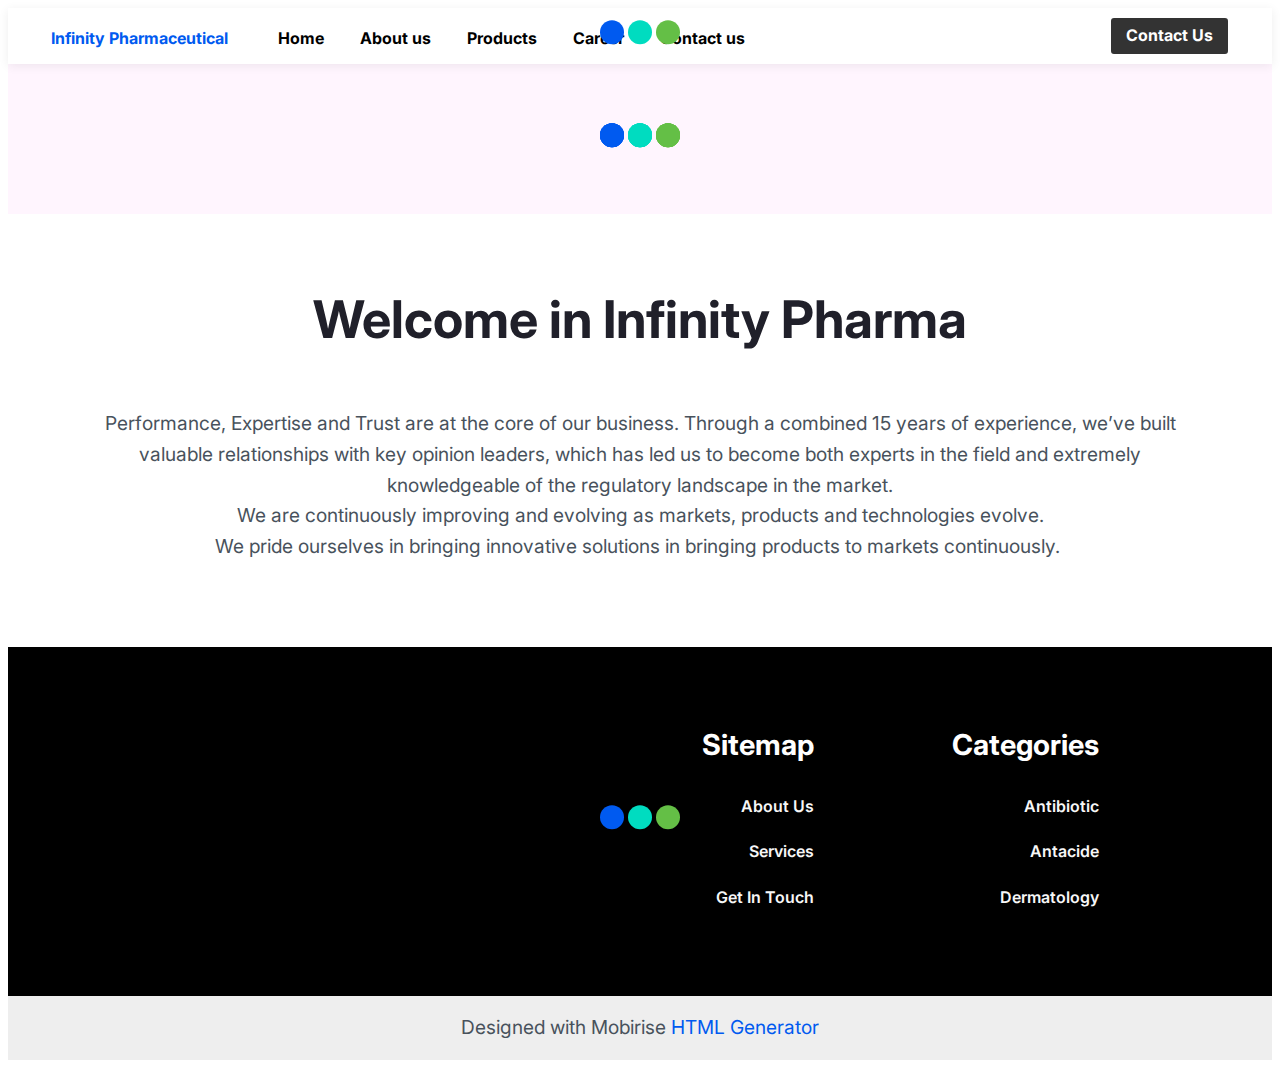
==== commit 9db827a1: "create github pages" ====
--- a/index.html
+++ b/index.html
@@ -1,297 +1,237 @@
 <!DOCTYPE html>
-<html  >
+<html amp >
 <head>
-  <!-- Site made with Mobirise Website Builder v5.5.2, https://mobirise.com -->
+  <!-- Site made with Mobirise Website Builder v5.6.13, https://mobirise.com -->
   <meta charset="UTF-8">
   <meta http-equiv="X-UA-Compatible" content="IE=edge">
-  <meta name="generator" content="Mobirise v5.5.2, mobirise.com">
+  <meta name="generator" content="Mobirise v5.6.13, mobirise.com">
+  <meta name="twitter:card" content="summary_large_image"/>
+  <meta name="twitter:image:src" content="">
+  <meta property="og:image" content="">
+  <meta name="twitter:title" content="Home">
   <meta name="viewport" content="width=device-width, initial-scale=1, minimum-scale=1">
-  <link rel="shortcut icon" href="assets/images/favicon-16x16.png" type="image/x-icon">
+  <link rel="shortcut icon" href="assets/images/company-logo-80x73.png" type="image/x-icon">
   <meta name="description" content="">
-  
+  <meta name="amp-script-src" content="">
   
   <title>Home</title>
-  <link rel="stylesheet" href="assets/web/assets/mobirise-icons2/mobirise2.css">
-  <link rel="stylesheet" href="assets/bootstrap/css/bootstrap.min.css">
-  <link rel="stylesheet" href="assets/bootstrap/css/bootstrap-grid.min.css">
-  <link rel="stylesheet" href="assets/bootstrap/css/bootstrap-reboot.min.css">
-  <link rel="stylesheet" href="assets/animatecss/animate.css">
-  <link rel="stylesheet" href="assets/dropdown/css/style.css">
-  <link rel="stylesheet" href="assets/socicon/css/styles.css">
-  <link rel="stylesheet" href="assets/theme/css/style.css">
-  <link rel="preload" href="https://fonts.googleapis.com/css?family=Jost:100,200,300,400,500,600,700,800,900,100i,200i,300i,400i,500i,600i,700i,800i,900i&display=swap" as="style" onload="this.onload=null;this.rel='stylesheet'">
-  <noscript><link rel="stylesheet" href="https://fonts.googleapis.com/css?family=Jost:100,200,300,400,500,600,700,800,900,100i,200i,300i,400i,500i,600i,700i,800i,900i&display=swap"></noscript>
-  <link rel="preload" as="style" href="assets/mobirise/css/mbr-additional.css"><link rel="stylesheet" href="assets/mobirise/css/mbr-additional.css" type="text/css">
-  
+  
+<link rel="canonical" href="https://govind2008.github.io/index/">
+ <style amp-boilerplate>body{-webkit-animation:-amp-start 8s steps(1,end) 0s 1 normal both;-moz-animation:-amp-start 8s steps(1,end) 0s 1 normal both;-ms-animation:-amp-start 8s steps(1,end) 0s 1 normal both;animation:-amp-start 8s steps(1,end) 0s 1 normal both}@-webkit-keyframes -amp-start{from{visibility:hidden}to{visibility:visible}}@-moz-keyframes -amp-start{from{visibility:hidden}to{visibility:visible}}@-ms-keyframes -amp-start{from{visibility:hidden}to{visibility:visible}}@-o-keyframes -amp-start{from{visibility:hidden}to{visibility:visible}}@keyframes -amp-start{from{visibility:hidden}to{visibility:visible}}</style>
+<noscript><style amp-boilerplate>body{-webkit-animation:none;-moz-animation:none;-ms-animation:none;animation:none}</style></noscript>
+<link href="https://fonts.googleapis.com/css?family=Inter:100,200,300,400,500,600,700,800,900&display=swap" rel="stylesheet">
+ 
+ <style amp-custom> 
+div,span,h1,h2,h3,h4,h5,h6,p,blockquote,a,ol,ul,li,figcaption,textarea,input{font: inherit;}*{-webkit-box-sizing: border-box;box-sizing: border-box;outline: none;}*:focus{outline: none;}body{position: relative;font-style: normal;line-height: 1.6;color: #48525c;}section{background-color: #eeeeee;background-position: 50% 50%;background-repeat: no-repeat;background-size: cover;overflow: hidden;padding: 0;}h1,h2,h3,h4,h5,h6{margin: 0;padding: 0;}p,li,blockquote{letter-spacing: normal;line-height: 1.6;}ul,ol,blockquote,p{margin-bottom: 0;margin-top: 0;}a{cursor: pointer;}a,a:hover{text-decoration: none;}a.mbr-iconfont:hover{text-decoration: none;}h1,h2,h3,h4,h5,h6,.display-1,.display-2,.display-4,.display-5,.display-7{word-break: break-word;word-wrap: break-word;}b,strong{font-weight: bold;}blockquote{padding: 10px 0 10px 20px;position: relative;border-left: 3px solid;}input:-webkit-autofill,input:-webkit-autofill:hover,input:-webkit-autofill:focus,input:-webkit-autofill:active{-webkit-transition-delay: 9999s;transition-delay: 9999s;-webkit-transition-property: background-color,color;-o-transition-property: background-color,color;transition-property: background-color,color;}html,body{height: auto;min-height: 100vh;}.mbr-section-title{margin: 0;padding: 0;font-style: normal;line-height: 1.2;width: 100%;color: #20202a;}.mbr-section-subtitle{line-height: 1.2;width: 100%;color: #20202a;}.mbr-text{font-style: normal;line-height: 1.6;width: 100%;color: #48525c;font-weight: 400;}.mbr-white{color: #ffffff;}.mbr-black{color: #000000;}.align-left{text-align: left;}.align-left .list-item{justify-content: flex-start;}.align-center{text-align: center;}.align-center .list-item{justify-content: center;}.align-right{text-align: right;}.align-right .list-item{justify-content: flex-end;}@media (max-width: 767px){.align-left,.align-center,.align-right{text-align: center;}.align-left .list-item,.align-center .list-item,.align-right .list-item{justify-content: center;}}.mbr-light{font-weight: 300;}.mbr-regular{font-weight: 400;}.mbr-semibold{font-weight: 600;}.mbr-bold{font-weight: 700;}.icons-list a{margin: 0;}.icons-list a:last-child{margin: 0;}.mbr-figure{align-self: center;}.hidden{visibility: hidden;}.super-hide{display: none;}.inactive{-webkit-user-select: none;-moz-user-select: none;-ms-user-select: none;user-select: none;pointer-events: none;-webkit-user-drag: none;user-drag: none;}.mbr-overlay{position: absolute;bottom: 0;left: 0;right: 0;top: 0;z-index: 0;}.map-placeholder{display: none;}.google-map,.google-map iframe{position: relative;width: 100%;height: 400px;}amp-img{width: 100%;}amp-img img{max-height: 100%;max-width: 100%;}img.mbr-temp{width: 100%;}.rounded{border-radius: 50%;}.is-builder .nodisplay + img[async],.is-builder .nodisplay + img[decoding="async"],.is-builder amp-img > a + img[async],.is-builder amp-img > a + img[decoding="async"]{display: none;}html:not(.is-builder) amp-img > a{position: absolute;top: 0;bottom: 0;left: 0;right: 0;z-index: 1;}.is-builder .temp-amp-sizer{position: absolute;}.is-builder amp-youtube .temp-amp-sizer,.is-builder amp-vimeo .temp-amp-sizer{position: static;}.mobirise-spinner{position: absolute;top: 50%;left: 40%;margin-left: 10%;-webkit-transform: translate3d(-50%,-50%,0);z-index: 4;}.mobirise-spinner em{width: 24px;height: 24px;background: #3ac;border-radius: 100%;display: inline-block;-webkit-animation: slide 1s infinite;}.mobirise-spinner em:nth-child(1){-webkit-animation-delay: 0.1s;}.mobirise-spinner em:nth-child(2){-webkit-animation-delay: 0.2s;}.mobirise-spinner em:nth-child(3){-webkit-animation-delay: 0.3s;}@-moz-keyframes slide{0%{-webkit-transform: scale(1);}50%{opacity: 0.3;-webkit-transform: scale(2);}100%{-webkit-transform: scale(1);}}@-webkit-keyframes slide{0%{-webkit-transform: scale(1);}50%{opacity: 0.3;-webkit-transform: scale(2);}100%{-webkit-transform: scale(1);}}@-o-keyframes slide{0%{-webkit-transform: scale(1);}50%{opacity: 0.3;-webkit-transform: scale(2);}100%{-webkit-transform: scale(1);}}@keyframes slide{0%{-webkit-transform: scale(1);}50%{opacity: 0.3;-webkit-transform: scale(2);}100%{-webkit-transform: scale(1);}}.mobirise-loader .amp-active > div{display: none;}.iconfont-wrapper{display: inline-flex;}.mbr-flex{display: flex;}.flex-wrap{flex-wrap: wrap;}.mbr-jc-s{justify-content: flex-start;}.mbr-jc-c{justify-content: center;}.mbr-jc-e{justify-content: flex-end;}.mbr-row-reverse{flex-direction: row-reverse;}.mbr-column{flex-direction: column;}amp-img,img{height: 100%;width: 100%;}.hidden-slide{display: none;}.visible-slide{display: flex;}section,.container,.container-fluid{position: relative;word-wrap: break-word;}.mbr-fullscreen .mbr-overlay{min-height: 100vh;}.mbr-fullscreen{display: flex;align-items: center;height: 100vh;min-height: 100vh;padding: 3rem 0;}.container{padding: 0 1rem;width: 100%;margin-right: auto;margin-left: auto;}@media (max-width: 767px){.container{max-width: 540px;}} @media (min-width: 768px){.container{max-width: 720px;}} @media (min-width: 992px){.container{max-width: 960px;}} @media (min-width: 1200px){.container{max-width: 1140px;}}.container-fluid{width: 100%;padding: 0 1rem;}.btn{position: relative;font-weight: 700;margin: 0.4rem 0.9rem;border: 2px solid;font-style: normal;white-space: normal;transition: all 0.3s cubic-bezier(0.25,0.1,0.25,1);display: inline-flex;align-items: center;justify-content: center;word-break: break-word;line-height: 1.2rem;letter-spacing: normal;}.btn-form{padding: 1rem 2rem;}.btn-form:hover{cursor: pointer;}.btn{padding: 1rem 2rem;border-radius: 3px;}.btn-sm{padding: 0.4rem 0.8rem;border-radius: 3px;}.btn-md{padding: 1rem 2rem;border-radius: 3px;}.btn-lg{padding: 1.2rem 3.2rem;border-radius: 3px;}form .btn,form .mbr-section-btn{margin: 0;}.note-popover .btn:after{display: none;}.mbr-section-btn{margin: 0 -0.9rem;font-size: 0;}nav .mbr-section-btn{margin-left: 0rem;margin-right: 0rem;}.btn .mbr-iconfont,.btn.btn-md .mbr-iconfont{cursor: pointer;margin: 0 0.8rem 0 0;}.btn-sm .mbr-iconfont{margin: 0 0.5rem 0 0;}[type="submit"]{-webkit-appearance: none;}section.menu{min-height: 56px;overflow: visible;padding: 0;}.menu-container{display: flex;-webkit-box-pack: justify;-ms-flex-pack: justify;justify-content: space-between;align-items: center;min-height: 56px;}@media (max-width: 991px){.menu-container{max-width: 100%;padding: 0.5rem 1rem;}} @media (max-width: 767px){.menu-container{padding: 0.5rem 1rem;}}.navbar{z-index: 100;width: 100%;position: absolute;box-shadow: 0 2px 10px 0 rgba(0,0,0,0.07);}.navbar-fixed-top{position: fixed;top: 0;}.navbar-brand{display: flex;align-items: center;word-break: break-word;z-index: 1;}.navbar-logo{margin: 0 0.8rem 0 0;}@media (max-width: 767px){.navbar-logo amp-img{max-height: 35px;max-width: 35px;}}.navbar-caption-wrap{display: flex;}.navbar .navbar-collapse{display: flex;-ms-flex-preferred-size: auto;flex-basis: auto;align-items: center;justify-content: space-between;width: 100%;}@media (max-width: 991px){.navbar .navbar-collapse{display: none;position: absolute;top: 0;right: 0;height: 100vh;overflow-y: auto;padding: 70px 2rem 1rem;z-index: 1;}}@media (max-width: 991px){.navbar.opened .navbar-collapse.show,.navbar.opened .navbar-collapse.collapsing{display: block;}.is-builder .navbar-collapse{position: fixed;}}.navbar-nav{list-style-type: none;display: flex;flex-wrap: wrap;padding-left: 0;min-width: 10rem;}@media (max-width: 991px){.navbar-nav{flex-direction: column;}} .navbar-nav .mbr-iconfont{margin: 0 0.2rem 0 0;}.nav-item{word-break: break-all;}.nav-link{display: flex;align-items: center;justify-content: center;}.nav-link,.navbar-caption{transition: all 0.2s;letter-spacing: normal;}.nav-dropdown .dropdown-menu{min-width: 10rem;position: absolute;left: 0;padding: 10px 0;border-radius: 0 0 4px 4px;transition: opacity 0.2s cubic-bezier(0.25,0.1,0.25,1);}.nav-dropdown .dropdown-menu .dropdown-item{line-height: normal;display: flex;justify-content: center;align-items: center;padding: 0 15px;margin: 20px 0;white-space: nowrap;}.nav-dropdown .dropdown-menu .dropdown-item:active{background: none;}.nav-dropdown .dropdown-menu .dropdown{position: relative;}.dropdown-menu .dropdown:hover > .dropdown-menu{opacity: 1;pointer-events: all;}.nav-dropdown .dropdown-submenu{top: 0;left: 100%;margin: 0;}.nav-item.dropdown{position: relative;}.nav-item.dropdown .dropdown-menu{opacity: 0;pointer-events: none;}.nav-item.dropdown:hover > .dropdown-menu{opacity: 1;pointer-events: all;}.link.dropdown-toggle:after{content: "";margin-left: 0.25rem;border-top: 0.35em solid;border-right: 0.35em solid transparent;border-left: 0.35em solid transparent;border-bottom: 0;}.navbar .dropdown.open > .dropdown-menu{display: block;}@media (max-width: 991px){.is-builder .nav-dropdown .dropdown-menu{position: relative;}.nav-dropdown .dropdown-submenu{left: 0;}.nav-dropdown .dropdown-menu .dropdown-item{padding: 0;margin: 0 0 1rem 0;justify-content: center;}.nav-dropdown .dropdown-menu .dropdown-item:after{right: auto;}.navbar.opened .dropdown-menu{top: 0;}.dropdown-toggle[data-toggle="dropdown-submenu"]:after{content: "";margin-left: 0.25rem;border-top: 0.35em solid;border-right: 0.35em solid transparent;border-left: 0.35em solid transparent;border-bottom: 0;top: 55%;}}.navbar-buttons{display: flex;flex-wrap: wrap;align-items: center;justify-content: center;}@media (max-width: 991px){.navbar-buttons{flex-direction: column;}}.menu-social-list{display: flex;align-items: center;justify-content: center;flex-wrap: wrap;}.menu-social-list a{margin: 0 0.5rem;}.menu-social-list a span{font-size: 1.5rem;}button.navbar-toggler{position: relative;width: 31px;height: 20px;cursor: pointer;transition: all .2s;-ms-flex-item-align: center;-ms-grid-row-align: center;align-self: center;}.hamburger span{position: absolute;right: 0;width: 30px;height: 2px;border-right: 5px;}.hamburger span:nth-child(1){top: 0;transition: all .2s;}.hamburger span:nth-child(2){top: 8px;transition: all .15s;}.hamburger span:nth-child(3){top: 8px;transition: all .15s;}.hamburger span:nth-child(4){top: 16px;transition: all .2s;}nav.opened .navbar-toggler:not(.hide) .hamburger span:nth-child(4),nav.opened .navbar-toggler:not(.hide) .hamburger span:nth-child(1){top: 8px;width: 0;opacity: 0;right: 50%;transition: all .2s;}nav.opened .navbar-toggler:not(.hide) .hamburger span:nth-child(2){transform: rotate(-45deg);transition: all .25s;}nav.opened .navbar-toggler:not(.hide) .hamburger span:nth-child(3){transform: rotate(45deg);transition: all .25s;}.ampstart-btn.hamburger{position: relative;margin-left: auto;height: 20px;width: 30px;background: none;border: none;cursor: pointer;z-index: 1000;}@media (min-width: 992px){.nav-dropdown .dropdown-menu{box-shadow: 0 10px 25px 0 rgba(0,0,0,0.2);}.ampstart-btn,amp-sidebar{display: none;}.dropdown-menu .dropdown-toggle:after{content: "";border-bottom: 0.35em solid transparent;border-left: 0.35em solid;border-right: 0;border-top: 0.35em solid transparent;margin-left: 0.3rem;margin-top: -0.3077em;position: absolute;right: 1.1538em;top: 50%;}}.close-sidebar{width: 30px;height: 30px;position: relative;cursor: pointer;background-color: transparent;border: none;}.close-sidebar span{position: absolute;left: 0;width: 30px;height: 2px;border-right: 5px;top: 14px;}.close-sidebar span:nth-child(1){transform: rotate(-45deg);}.close-sidebar span:nth-child(2){transform: rotate(45deg);}.builder-sidebar{position: relative;height: 100vh;overflow-y: auto;min-width: 10rem;z-index: 1030;padding: 1rem 2rem;max-width: 20rem;}.builder-sidebar .dropdown:hover > .dropdown-menu{position: relative;text-align: center;}section.sidebar-open:before{content: '';position: fixed;top: 0;bottom: 0;right: 0;left: 0;background-color: rgba(0,0,0,0.2);z-index: 1040;}.is-builder section.horizontal-menu .ampstart-btn{display: none;}.is-builder section.horizontal-menu .dropdown-menu{z-index: auto;opacity: 1;pointer-events: auto;}.is-builder .menu{overflow: visible;}#sidebar{background-color: transparent;}.card-title{margin: 0;}.card{position: relative;background-color: transparent;border: none;border-radius: 0;width: 100%;padding: 0 1rem;}@media (max-width: 767px){.card:not(.last-child){padding-bottom: 30px;}} .card .card-img{width: auto;border-radius: 0;}.card .card-wrapper{height: 100%;}@media (max-width: 767px){.card .card-wrapper{flex-direction: column;}} .card img{height: 100%;-o-object-fit: cover;object-fit: cover;-o-object-position: center;object-position: center;}.card-inner,.items-list{display: flex;flex-direction: column;}.items-list{list-style-type: none;padding: 0;}.items-list .list-item{padding: 1rem 2rem;}.card-head{padding: 1.5rem 2rem;}.card-price-wrap{padding: 1rem 2rem;}.card-button{padding: 1rem;margin: 0;}.timeline-wrap{position: relative;}.timeline-wrap .iconBackground{position: absolute;left: 50%;width: 20px;height: 20px;line-height: 30px;text-align: center;border-radius: 50%;font-size: 30px;display: inline-block;background-color: #000000;top: 20px;margin: 0 0 0 -10px;}@media (max-width: 767px){.timeline-wrap .iconBackground{left: 0;}}.separline{position: relative;}@media (max-width: 767px){.separline:not(.last-child){padding-bottom: 2rem;}} .separline:before{position: absolute;content: "";width: 2px;background-color: #000000;left: calc(50% - 1px);height: calc(100% - 20px);top: 40px;}@media (max-width: 767px){.separline:before{left: 0;}}.gallery-img-wrap{position: relative;height: 100%;}.gallery-img-wrap:hover{cursor: pointer;}.gallery-img-wrap:hover .icon-wrap,.gallery-img-wrap:hover .caption-on-hover{opacity: 1;}.gallery-img-wrap:hover:after{opacity: .5;}.gallery-img-wrap amp-img{height: 100%;}.gallery-img-wrap:after{content: "";position: absolute;top: 0;bottom: 0;left: 0;right: 0;background: #000;opacity: 0;transition: opacity 0.2s;pointer-events: none;}.gallery-img-wrap .icon-wrap,.gallery-img-wrap .img-caption{z-index: 3;pointer-events: none;position: absolute;}.gallery-img-wrap .icon-wrap,.gallery-img-wrap .caption-on-hover{opacity: 0;transition: opacity 0.2s;}.gallery-img-wrap .icon-wrap{left: 50%;top: 50%;transform: translate(-50%,-50%);background-color: #fff;padding: .5rem;border-radius: 50%;}.gallery-img-wrap .amp-iconfont{color: #000;font-size: 1rem;width: 1rem;display: block;}.gallery-img-wrap .img-caption{left: 0;right: 0;}.gallery-img-wrap .img-caption.caption-top{top: 0;}.gallery-img-wrap .img-caption.caption-bottom{bottom: 0;}.gallery-img-wrap .img-caption:not(.caption-on-hover):after{content: "";position: absolute;top: 0;left: 0;right: 0;height: 100%;transition: opacity 0.2s;z-index: -1;pointer-events: none;}@media (max-width: 767px){.gallery-img-wrap:after,.gallery-img-wrap:hover:after,.gallery-img-wrap .icon-wrap{display: none;}.gallery-img-wrap .caption-on-hover{opacity: 1;}}.is-builder .gallery-img-wrap .icon-wrap,.is-builder .gallery-img-wrap .img-caption > *{pointer-events: all;}.amp-carousel-button,.dots-wrapper .dots span{transition: all 0.4s;cursor: pointer;outline: none;}.amp-carousel-button{width: 50px;height: 50px;border-radius: 50%;}.dots-wrapper .dots{display: inline-block;margin: 4px 8px;}.dots-wrapper .dots span{display: block;border-radius: 12px;height: 24px;width: 24px;background-color: #ffffff;border: 10px solid #cccccc;opacity: 0.5;}.dots-wrapper .dots span.current{width: 40px;}.dots-wrapper .dots span:hover,.dots-wrapper .dots span.current{opacity: 1;}.amp-carousel-button-next:after{right: 1rem;}.amp-carousel-button-prev:after{left: 1rem;}button.btn-img{cursor: pointer;}.is-builder .preview button.btn-img{opacity: 0.5;position: relative;pointer-events: none;}amp-image-lightbox,.lightbox{background: rgba(0,0,0,0.8);display: flex;flex-wrap: wrap;align-items: center;justify-content: center;width: 100%;height: 100%;overflow: auto;}amp-image-lightbox a.control,.lightbox a.control{position: absolute;cursor: default;top: 0;right: 0;}amp-image-lightbox .close,.lightbox .close{background: none;border: none;position: absolute;top: 16px;right: 16px;height: 32px;width: 32px;cursor: pointer;z-index: 1000;}amp-image-lightbox .close:before,amp-image-lightbox .close:after,.lightbox .close:before,.lightbox .close:after{position: absolute;top: 0;right: 16px;content: ' ';height: 32px;width: 2px;background-color: #fff;}amp-image-lightbox .close:before,.lightbox .close:before{transform: rotate(45deg);}amp-image-lightbox .close:after,.lightbox .close:after{transform: rotate(-45deg);}amp-image-lightbox .video-block,.lightbox .video-block{width: 100%;}div[submit-success] > *,div[submit-error] > *{padding: 15px;margin-bottom: 1rem;}.form-block{z-index: 1;background-color: transparent;padding: 0;position: relative;overflow: hidden;}.form-block .mbr-overlay{z-index: -1;}@media (max-width: 991px){.form-block{padding: 0;}}form input,form textarea,form select{padding: 1rem;line-height: 1.2rem;width: 100%;background: #ffffff;border-width: 2px;border-style: solid;border-color: #767676;border-radius: 3px;color: #000000;}form input[type="checkbox"],form input[type="radio"]{border: none;background: none;width: auto;}form .field{padding-bottom: 0.5rem;padding-top: 0.5rem;}form textarea.field-input{height: 200px;}form .fieldset{display: flex;justify-content: center;flex-wrap: wrap;align-items: center;}textarea[type="hidden"]{display: none;}.form-check{margin-bottom: 0;}.form-check-label{padding-left: 0;}.form-check-input{position: relative;margin: 4px;}.form-check-inline{display: inline-flex;align-items: center;padding-left: 0;margin-right: .75rem;}.mbr-row,.mbr-form-row{display: -webkit-box;display: -ms-flexbox;display: flex;-ms-flex-wrap: wrap;flex-wrap: wrap;margin-left: -1rem;margin-right: -1rem;}.mbr-form-row{margin-left: -0.5rem;margin-right: -0.5rem;}.mbr-form-row > [class*="mbr-col"]{padding-left: 0.5rem;padding-right: 0.5rem;}@media (max-width: 767px){.mbr-col,.mbr-col-auto{padding-right: 1rem;padding-left: 1rem;}.mbr-col-sm-12{-ms-flex: 0 0 100%;-webkit-box-flex: 0;flex: 0 0 100%;max-width: 100%;padding-right: 1rem;padding-left: 1rem;}}@media (min-width: 768px){.mbr-col,.mbr-col-auto{padding-right: 1rem;padding-left: 1rem;}.mbr-col-md-2{-ms-flex: 0 0 16.6666666667%;-webkit-box-flex: 0;flex: 0 0 16.6666666667%;max-width: 16.6666666667%;padding-right: 1rem;padding-left: 1rem;}.mbr-col-md-3{-ms-flex: 0 0 25%;-webkit-box-flex: 0;flex: 0 0 25%;max-width: 25%;padding-right: 1rem;padding-left: 1rem;}.mbr-col-md-4{-ms-flex: 0 0 33.3333333333%;-webkit-box-flex: 0;flex: 0 0 33.3333333333%;max-width: 33.3333333333%;padding-right: 1rem;padding-left: 1rem;}.mbr-col-md-5{-ms-flex: 0 0 41.6666666667%;-webkit-box-flex: 0;flex: 0 0 41.6666666667%;max-width: 41.6666666667%;padding-right: 1rem;padding-left: 1rem;}.mbr-col-md-6{-ms-flex: 0 0 50%;-webkit-box-flex: 0;flex: 0 0 50%;max-width: 50%;padding-right: 1rem;padding-left: 1rem;}.mbr-col-md-7{-ms-flex: 0 0 58.3333333333%;-webkit-box-flex: 0;flex: 0 0 58.3333333333%;max-width: 58.3333333333%;padding-right: 1rem;padding-left: 1rem;}.mbr-col-md-8{-ms-flex: 0 0 66.6666666667%;-webkit-box-flex: 0;flex: 0 0 66.6666666667%;max-width: 66.6666666667%;padding-right: 1rem;padding-left: 1rem;}.mbr-col-md-10{-ms-flex: 0 0 83.3333333333%;-webkit-box-flex: 0;flex: 0 0 83.3333333333%;max-width: 83.3333333333%;padding-right: 1rem;padding-left: 1rem;}.mbr-col-md-12{-ms-flex: 0 0 100%;-webkit-box-flex: 0;flex: 0 0 100%;max-width: 100%;padding-right: 1rem;padding-left: 1rem;}}.mbr-col{-ms-flex: 1 1 auto;-webkit-box-flex: 1;flex: 1 1 auto;max-width: 100%;}.mbr-col-auto{-ms-flex: 0 0 auto;flex: 0 0 auto;width: auto;}@media (min-width: 992px){.mbr-col,.mbr-col-auto{padding-right: 1rem;padding-left: 1rem;}.mbr-col-lg-2{-ms-flex: 0 0 16.6666666667%;-webkit-box-flex: 0;flex: 0 0 16.6666666667%;max-width: 16.6666666667%;padding-right: 1rem;padding-left: 1rem;}.mbr-col-lg-3{-ms-flex: 0 0 25%;-webkit-box-flex: 0;flex: 0 0 25%;max-width: 25%;padding-right: 1rem;padding-left: 1rem;}.mbr-col-lg-4{-ms-flex: 0 0 33.3333333333%;-webkit-box-flex: 0;flex: 0 0 33.3333333333%;max-width: 33.3333333333%;padding-right: 1rem;padding-left: 1rem;}.mbr-col-lg-5{-ms-flex: 0 0 41.6666666667%;-webkit-box-flex: 0;flex: 0 0 41.6666666667%;max-width: 41.6666666667%;padding-right: 1rem;padding-left: 1rem;}.mbr-col-lg-6{-ms-flex: 0 0 50%;-webkit-box-flex: 0;flex: 0 0 50%;max-width: 50%;padding-right: 1rem;padding-left: 1rem;}.mbr-col-lg-7{-ms-flex: 0 0 58.3333333333%;-webkit-box-flex: 0;flex: 0 0 58.3333333333%;max-width: 58.3333333333%;padding-right: 1rem;padding-left: 1rem;}.mbr-col-lg-8{-ms-flex: 0 0 66.6666666667%;-webkit-box-flex: 0;flex: 0 0 66.6666666667%;max-width: 66.6666666667%;padding-right: 1rem;padding-left: 1rem;}.mbr-col-lg-9{-ms-flex: 0 0 75%;-webkit-box-flex: 0;flex: 0 0 75%;max-width: 75%;padding-right: 1rem;padding-left: 1rem;}.mbr-col-lg-10{-ms-flex: 0 0 83.3333333333%;-webkit-box-flex: 0;flex: 0 0 83.3333333333%;max-width: 83.3333333333%;padding-right: 1rem;padding-left: 1rem;}.mbr-col-lg-12{-ms-flex: 0 0 100%;-webkit-box-flex: 0;flex: 0 0 100%;max-width: 100%;padding-right: 1rem;padding-left: 1rem;}}@media (min-width: 992px){.lg-pb{padding-bottom: 3rem;}}@media (max-width: 991px){.md-pb{padding-bottom: 3rem;}}.mbr-pt-1,.mbr-py-1{padding-top: 10px;}.mbr-pb-1,.mbr-py-1{padding-bottom: 10px;}.mbr-px-1{padding-left: 10px;padding-right: 10px;}.mbr-p-1{padding: 10px;}.mbr-pt-2,.mbr-py-2{padding-top: 1rem;}.mbr-pb-2,.mbr-py-2{padding-bottom: 1rem;}.mbr-px-2{padding-left: 1rem;padding-right: 1rem;}.mbr-p-2{padding: 1rem;}.mbr-pt-3,.mbr-py-3{padding-top: 25px;}.mbr-pb-3,.mbr-py-3{padding-bottom: 25px;}.mbr-px-3{padding-left: 25px;padding-right: 25px;}.mbr-p-3{padding: 25px;}.mbr-pt-4,.mbr-py-4{padding-top: 2rem;}.mbr-pb-4,.mbr-py-4{padding-bottom: 2rem;}.mbr-px-4{padding-left: 2rem;padding-right: 2rem;}.mbr-p-4{padding: 2rem;}.mbr-pt-5,.mbr-py-5{padding-top: 3rem;}.mbr-pb-5,.mbr-py-5{padding-bottom: 3rem;}.mbr-px-5{padding-left: 3rem;padding-right: 3rem;}.mbr-p-5{padding: 3rem;}@media (max-width: 991px){.mbr-py-4,.mbr-py-5{padding-top: 1rem;padding-bottom: 1rem;}.mbr-px-4,.mbr-px-5{padding-left: 1rem;padding-right: 1rem;}.mbr-p-3,.mbr-p-4,.mbr-p-5{padding: 1rem;}}.mbr-ml-auto{margin-left: auto;}.mbr-mr-auto{margin-right: auto;}.mbr-m-auto{margin: auto;}#scrollToTopMarker{position: absolute;width: 0px;height: 0px;top: 300px;}#scrollToTopButton{position: fixed;bottom: 25px;right: 25px;opacity: .4;z-index: 5000;font-size: 32px;height: 60px;width: 60px;border: none;border-radius: 3px;cursor: pointer;}#scrollToTopButton:focus{outline: none;}#scrollToTopButton a:before{content: '';position: absolute;height: 40%;top: 36%;width: 2px;left: calc(50% - 1px);}#scrollToTopButton a:after{content: '';position: absolute;border-top: 2px solid;border-right: 2px solid;width: 40%;height: 40%;left: calc(30% - 1px);bottom: 30%;transform: rotate(-45deg);}.is-builder #scrollToTopButton a:after{left: 30%;}a{font-style: normal;}@media (max-width: 767px){.mbr-section-btn,.mbr-section-title{text-align: center;}}@media (min-width: 992px){.mbr-col-lg-11{flex: 0 0 91.666%;max-width: 91.666%;padding-right: 1rem;padding-left: 1rem;}}
+body{font-family: Inter;}blockquote{border-color: #005af0;}div[submit-success] > *{background: #64bf46;color: #ffffff;}div[submit-error] > *{background: #ffdc00;color: #000000;}.display-1{font-family: 'Inter',sans-serif;font-size: 4rem;}.display-2{font-family: 'Inter',sans-serif;font-size: 3.25rem;}.display-4{font-family: 'Inter',sans-serif;font-size: 1rem;}.display-5{font-family: 'Inter',sans-serif;font-size: 1.8rem;}.display-7{font-family: 'Inter',sans-serif;font-size: 1.2rem;}.display-1 .mbr-iconfont-btn{font-size: 4rem;width: 4rem;}.display-2 .mbr-iconfont-btn{font-size: 3.25rem;width: 3.25rem;}.display-4 .mbr-iconfont-btn{font-size: 1rem;width: 1rem;}.display-5 .mbr-iconfont-btn{font-size: 1.8rem;width: 1.8rem;}.display-7 .mbr-iconfont-btn{font-size: 1.2rem;width: 1.2rem;}@media (max-width: 768px){.display-1{font-size: 3.2rem;font-size: calc( 2.05rem + (4 - 2.05) * ((100vw - 20rem) / (48 - 20)));line-height: calc( 1.4 * (2.05rem + (4 - 2.05) * ((100vw - 20rem) / (48 - 20))));}.display-2{font-size: 2.6rem;font-size: calc( 1.7874999999999999rem + (3.25 - 1.7874999999999999) * ((100vw - 20rem) / (48 - 20)));line-height: calc( 1.4 * (1.7874999999999999rem + (3.25 - 1.7874999999999999) * ((100vw - 20rem) / (48 - 20))));}.display-4{font-size: 0.8rem;font-size: calc( 1rem + (1 - 1) * ((100vw - 20rem) / (48 - 20)));line-height: calc( 1.4 * (1rem + (1 - 1) * ((100vw - 20rem) / (48 - 20))));}.display-5{font-size: 1.44rem;font-size: calc( 1.28rem + (1.8 - 1.28) * ((100vw - 20rem) / (48 - 20)));line-height: calc( 1.4 * (1.28rem + (1.8 - 1.28) * ((100vw - 20rem) / (48 - 20))));}.display-7{font-size: 0.96rem;font-size: calc( 1.07rem + (1.2 - 1.07) * ((100vw - 20rem) / (48 - 20)));line-height: calc( 1.4 * (1.07rem + (1.2 - 1.07) * ((100vw - 20rem) / (48 - 20))));}}.bg-primary{background-color: #005af0;}.bg-success{background-color: #64bf46;}.bg-info{background-color: #eb49e1;}.bg-warning{background-color: #ff8f00;}.bg-danger{background-color: #ffdc00;}.btn-primary,.btn-primary:active,.btn-primary.active{background-color: #005af0;border-color: #005af0;color: #ffffff;}.btn-primary:hover,.btn-primary:focus,.btn-primary.focus{color: #ffffff;background-color: #003da3;border-color: #003da3;}.btn-primary.disabled,.btn-primary:disabled{color: #ffffff;background-color: #003da3;border-color: #003da3;}.btn-secondary,.btn-secondary:active,.btn-secondary.active{background-color: #00dcc0;border-color: #00dcc0;color: #ffffff;}.btn-secondary:hover,.btn-secondary:focus,.btn-secondary.focus{color: #ffffff;background-color: #00907d;border-color: #00907d;}.btn-secondary.disabled,.btn-secondary:disabled{color: #ffffff;background-color: #00907d;border-color: #00907d;}.btn-info,.btn-info:active,.btn-info.active{background-color: #eb49e1;border-color: #eb49e1;color: #ffffff;}.btn-info:hover,.btn-info:focus,.btn-info.focus{color: #ffffff;background-color: #d117c5;border-color: #d117c5;}.btn-info.disabled,.btn-info:disabled{color: #ffffff;background-color: #d117c5;border-color: #d117c5;}.btn-success,.btn-success:active,.btn-success.active{background-color: #64bf46;border-color: #64bf46;color: #ffffff;}.btn-success:hover,.btn-success:focus,.btn-success.focus{color: #ffffff;background-color: #46892f;border-color: #46892f;}.btn-success.disabled,.btn-success:disabled{color: #ffffff;background-color: #46892f;border-color: #46892f;}.btn-warning,.btn-warning:active,.btn-warning.active{background-color: #ff8f00;border-color: #ff8f00;color: #ffffff;}.btn-warning:hover,.btn-warning:focus,.btn-warning.focus{color: #ffffff;background-color: #b36400;border-color: #b36400;}.btn-warning.disabled,.btn-warning:disabled{color: #ffffff;background-color: #b36400;border-color: #b36400;}.btn-danger,.btn-danger:active,.btn-danger.active{background-color: #ffdc00;border-color: #ffdc00;color: #000000;}.btn-danger:hover,.btn-danger:focus,.btn-danger.focus{color: #000000;background-color: #b39a00;border-color: #b39a00;}.btn-danger.disabled,.btn-danger:disabled{color: #000000;background-color: #b39a00;border-color: #b39a00;}.btn-black,.btn-black:active,.btn-black.active{background-color: #333333;border-color: #333333;color: #ffffff;}.btn-black:hover,.btn-black:focus,.btn-black.focus{color: #ffffff;background-color: #0d0d0d;border-color: #0d0d0d;}.btn-black.disabled,.btn-black:disabled{color: #ffffff;background-color: #0d0d0d;border-color: #0d0d0d;}.btn-white,.btn-white:active,.btn-white.active{background-color: #ffffff;border-color: #ffffff;color: #808080;}.btn-white:hover,.btn-white:focus,.btn-white.focus{color: #808080;background-color: #d9d9d9;border-color: #d9d9d9;}.btn-white.disabled,.btn-white:disabled{color: #808080;background-color: #d9d9d9;border-color: #d9d9d9;}.btn-white,.btn-white:active,.btn-white.active{color: #333333;}.btn-white:hover,.btn-white:focus,.btn-white.focus{color: #333333;}.btn-white.disabled,.btn-white:disabled{color: #333333;}.btn-primary-outline,.btn-primary-outline:active,.btn-primary-outline.active{background: none;border-color: #00348a;color: #00348a;}.btn-primary-outline:hover,.btn-primary-outline:focus,.btn-primary-outline.focus{color: #ffffff;background-color: #005af0;border-color: #005af0;}.btn-primary-outline.disabled,.btn-primary-outline:disabled{color: #ffffff;background-color: #005af0;border-color: #005af0;}.btn-secondary-outline,.btn-secondary-outline:active,.btn-secondary-outline.active{background: none;border-color: #007667;color: #007667;}.btn-secondary-outline:hover,.btn-secondary-outline:focus,.btn-secondary-outline.focus{color: #ffffff;background-color: #00dcc0;border-color: #00dcc0;}.btn-secondary-outline.disabled,.btn-secondary-outline:disabled{color: #ffffff;background-color: #00dcc0;border-color: #00dcc0;}.btn-info-outline,.btn-info-outline:active,.btn-info-outline.active{background: none;border-color: #ba14af;color: #ba14af;}.btn-info-outline:hover,.btn-info-outline:focus,.btn-info-outline.focus{color: #ffffff;background-color: #eb49e1;border-color: #eb49e1;}.btn-info-outline.disabled,.btn-info-outline:disabled{color: #ffffff;background-color: #eb49e1;border-color: #eb49e1;}.btn-success-outline,.btn-success-outline:active,.btn-success-outline.active{background: none;border-color: #3c7629;color: #3c7629;}.btn-success-outline:hover,.btn-success-outline:focus,.btn-success-outline.focus{color: #ffffff;background-color: #64bf46;border-color: #64bf46;}.btn-success-outline.disabled,.btn-success-outline:disabled{color: #ffffff;background-color: #64bf46;border-color: #64bf46;}.btn-warning-outline,.btn-warning-outline:active,.btn-warning-outline.active{background: none;border-color: #995600;color: #995600;}.btn-warning-outline:hover,.btn-warning-outline:focus,.btn-warning-outline.focus{color: #ffffff;background-color: #ff8f00;border-color: #ff8f00;}.btn-warning-outline.disabled,.btn-warning-outline:disabled{color: #ffffff;background-color: #ff8f00;border-color: #ff8f00;}.btn-danger-outline,.btn-danger-outline:active,.btn-danger-outline.active{background: none;border-color: #998400;color: #998400;}.btn-danger-outline:hover,.btn-danger-outline:focus,.btn-danger-outline.focus{color: #000000;background-color: #ffdc00;border-color: #ffdc00;}.btn-danger-outline.disabled,.btn-danger-outline:disabled{color: #000000;background-color: #ffdc00;border-color: #ffdc00;}.btn-black-outline,.btn-black-outline:active,.btn-black-outline.active{background: none;border-color: #000000;color: #000000;}.btn-black-outline:hover,.btn-black-outline:focus,.btn-black-outline.focus{color: #ffffff;background-color: #333333;border-color: #333333;}.btn-black-outline.disabled,.btn-black-outline:disabled{color: #ffffff;background-color: #333333;border-color: #333333;}.btn-white-outline,.btn-white-outline:active,.btn-white-outline.active{background: none;border-color: #ffffff;color: #ffffff;}.btn-white-outline:hover,.btn-white-outline:focus,.btn-white-outline.focus{color: #333333;background-color: #ffffff;border-color: #ffffff;}.text-primary{color: #005af0;}.text-secondary{color: #00dcc0;}.text-success{color: #64bf46;}.text-info{color: #eb49e1;}.text-warning{color: #ff8f00;}.text-danger{color: #ffdc00;}.text-white{color: #ffffff;}.text-black{color: #000000;}a.text-primary:hover,a.text-primary:focus{color: #00348a;}a.text-secondary:hover,a.text-secondary:focus{color: #007667;}a.text-success:hover,a.text-success:focus{color: #3c7629;}a.text-info:hover,a.text-info:focus{color: #ba14af;}a.text-warning:hover,a.text-warning:focus{color: #995600;}a.text-danger:hover,a.text-danger:focus{color: #998400;}a.text-white:hover,a.text-white:focus{color: #cccccc;}a.text-black:hover,a.text-black:focus{color: #4d4d4d;}.alert-success{background-color: #64bf46;}.alert-info{background-color: #eb49e1;}.alert-warning{background-color: #ff8f00;}.alert-danger{background-color: #ffdc00;}a,a:hover{color: #005af0;}.mbr-plan-header.bg-primary .mbr-plan-subtitle,.mbr-plan-header.bg-primary .mbr-plan-price-desc{color: #bdd6ff;}.mbr-plan-header.bg-success .mbr-plan-subtitle,.mbr-plan-header.bg-success .mbr-plan-price-desc{color: #b3e0a5;}.mbr-plan-header.bg-info .mbr-plan-subtitle,.mbr-plan-header.bg-info .mbr-plan-price-desc{color: #ffffff;}.mbr-plan-header.bg-warning .mbr-plan-subtitle,.mbr-plan-header.bg-warning .mbr-plan-price-desc{color: #ffe9cc;}.mbr-plan-header.bg-danger .mbr-plan-subtitle,.mbr-plan-header.bg-danger .mbr-plan-price-desc{color: #fff8cc;}.mobirise-spinner em:nth-child(1){background: #005af0;}.mobirise-spinner em:nth-child(2){background: #00dcc0;}.mobirise-spinner em:nth-child(3){background: #64bf46;}#scrollToTopMarker{display: none;}#scrollToTopButton{background-color: #005af0;}#scrollToTopButton a:before{background: #ffffff;}#scrollToTopButton a:after{border-top-color: #ffffff;border-right-color: #ffffff;}.btn:not(.btn-form){box-shadow: 0 15px 35px -5px rgba(0,0,0,0.25);}.btn:not(.btn-form):hover,.btn:not(.btn-form):focus,.btn:not(.btn-form).focus{transform: translateY(-0.125rem);box-shadow: 0 25px 20px -15px rgba(0,0,0,0.15);}.amp-carousel-button{box-shadow: 0 10px 15px 0 rgba(0,0,0,0.4);background-color: #f3f3f3;}.amp-carousel-button:hover{background-color: #fff;box-shadow: 0 20px 30px 0 rgba(0,0,0,0.2);}.amp-carousel-button-next{background-image: url("data:image/svg+xml;charset=utf-8,%3Csvg xmlns='http://www.w3.org/2000/svg' width='18' height='18' fill='%23005AF0' %3E%3Cpath d='M9 3L7.94 4.06l4.19 4.19H3v1.5h9.13l-4.19 4.19L9 15l6-6z'/%3E%3C/svg%3E");}.amp-carousel-button-prev{background-image: url("data:image/svg+xml;charset=utf-8,%3Csvg xmlns='http://www.w3.org/2000/svg' width='18' height='18' fill='%23005AF0'%3E%3Cpath d='M15 8.25H5.87l4.19-4.19L9 3 3 9l6 6 1.06-1.06-4.19-4.19H15v-1.5z'/%3E%3C/svg%3E");}.cid-tmoDu5XmrJ{min-height: 56px;background-color: #ffffff;}.cid-tmoDu5XmrJ .brand-name{margin-right: 2rem;margin-top: 6px;color: #005af0;}.cid-tmoDu5XmrJ .brand-name a{font-weight: 700;}.cid-tmoDu5XmrJ .menu-container{padding: 0 30px;}.cid-tmoDu5XmrJ .hamburger span,.cid-tmoDu5XmrJ .close-sidebar span{background: #000000;}.cid-tmoDu5XmrJ .nav-dropdown .dropdown-menu .dropdown-item{font-weight: 700;width: 100%;text-align: inherit;}.cid-tmoDu5XmrJ a.nav-link{font-weight: 700;}.cid-tmoDu5XmrJ .navbar{min-height: 56px;background: #ffffff;}@media (max-width: 991px){.cid-tmoDu5XmrJ .navbar .navbar-brand{flex-shrink: initial;}}.cid-tmoDu5XmrJ .navbar-brand{flex-shrink: 0;padding: 0;margin: 0;}@media (min-width: 992px){.cid-tmoDu5XmrJ .navbar-expand-lg .navbar-nav .nav-link{padding: 13px 0;}.cid-tmoDu5XmrJ .navbar-nav .nav-link{margin: 0;}.cid-tmoDu5XmrJ .navbar-nav .nav-item{margin: 0 18px -5px;}.cid-tmoDu5XmrJ .navbar-buttons{margin-left: 2rem;}}.cid-tmoDu5XmrJ .navbar-buttons .btn{box-shadow: none;transform: none;}.cid-tmoDu5XmrJ .builder-sidebar,.cid-tmoDu5XmrJ .collapse,.cid-tmoDu5XmrJ .navbar.navbar-expand-lg .dropdown .dropdown-menu{background-color: #ffffff;}@media (max-width: 991px){.cid-tmoDu5XmrJ .navbar-nav a{padding: 0;margin: 0 0 1rem;}.cid-tmoDu5XmrJ .dropdown-menu{padding: 0;}}.cid-tmoDu5XmrJ .close-sidebar:focus{outline: 2px auto #005af0;}.cid-tmoDu5XmrJ amp-img{height: 40px;width: 40px;}.cid-tmoDu5XmrJ amp-img img{height: 40px;object-fit: contain;}.cid-tmoG3gnWrn{padding-top: 75px;padding-bottom: 75px;background-color: #fff5fe;}.cid-tmoG3gnWrn .carousel-img{width: 100%;margin: 0;}.cid-tmoG3gnWrn img{object-fit: cover;border-radius: 10px;}.cid-tmoG3gnWrn .carousel{border-radius: 10px;box-shadow: 0 15px 30px 0 rgba(0,0,0,0.15);}@media (max-width: 767px){.cid-tmoG3gnWrn .amp-carousel-button{display: none;}}.cid-tmp9COpakG{padding-top: 75px;padding-bottom: 75px;background-color: #ffffff;}.cid-tmp9COpakG .mbr-section-title{text-align: center;}.cid-tmp9COpakG .mbr-text{text-align: center;}.cid-tmpb5lUZdu{padding-top: 75px;padding-bottom: 75px;background-color: #000000;}.cid-tmpb5lUZdu .image-block{align-items: center;height: 100%;}@media (max-width: 767px){.cid-tmpb5lUZdu .image-block{margin-bottom: 2rem;}}.cid-tmpb5lUZdu .image-block amp-img,.cid-tmpb5lUZdu .image-block img{width: 10rem;object-fit: contain;}@media (max-width: 991px){.cid-tmpb5lUZdu .items-col{margin: 1rem 0;}}.cid-tmpb5lUZdu .item{color: #f7f7f7;text-align: right;}.cid-tmpb5lUZdu .group-title mbr-white{text-align: left;}
+.engine{position: absolute;text-indent: -2400px;text-align: center;padding: 0;top: 0;left: -2400px;}[class*="-iconfont"]{display: inline-flex;}</style>
+ 
+  <script async  src="https://cdn.ampproject.org/v0.js"></script>
+  <script async custom-element="amp-analytics" src="https://cdn.ampproject.org/v0/amp-analytics-0.1.js"></script>
+  <script async custom-element="amp-sidebar" src="https://cdn.ampproject.org/v0/amp-sidebar-0.1.js"></script>
+  <script async custom-element="amp-carousel" src="https://cdn.ampproject.org/v0/amp-carousel-0.1.js"></script>
   
   
   
 </head>
-<body>
-  
-  <section data-bs-version="5.1" class="menu menu2 cid-sVYJckOlyt" once="menu" id="menu2-1e">
-    
-    <nav class="navbar navbar-dropdown navbar-fixed-top navbar-expand-lg">
-        <div class="container-fluid">
-            <div class="navbar-brand">
-                <span class="navbar-logo">
-                    <a href="https://rastriamahilasaharasamiti.com">
-                        <img src="assets/images/rmss-small-logo-116x97.png" alt="Mahila sahara" style="height: 3.9rem;">
-                    </a>
-                </span>
-                <span class="navbar-caption-wrap"><a class="navbar-caption text-secondary display-5" href="https://mobiri.se">राष्ट्रीय महिला सहारा समिति &nbsp;&nbsp;</a></span>
-            </div>
-            <button class="navbar-toggler" type="button" data-toggle="collapse" data-bs-toggle="collapse" data-target="#navbarSupportedContent" data-bs-target="#navbarSupportedContent" aria-controls="navbarNavAltMarkup" aria-expanded="false" aria-label="Toggle navigation">
-                <div class="hamburger">
-                    <span></span>
-                    <span></span>
-                    <span></span>
-                    <span></span>
-                </div>
+<body><amp-sidebar id="sidebar" class="cid-tmoDu5XmrJ" layout="nodisplay" side="right">
+        <div class="builder-sidebar" id="builder-sidebar">
+            <button on="tap:sidebar.close" class="close-sidebar">
+                <span></span>
+                <span></span>
             </button>
-            <div class="collapse navbar-collapse" id="navbarSupportedContent">
-                <ul class="navbar-nav nav-dropdown" data-app-modern-menu="true"><li class="nav-item"><a class="nav-link link text-black text-primary display-4" href="index.html">Home</a></li><li class="nav-item"><a class="nav-link link text-black text-primary display-4" href="About_us.html">
-                            About us</a></li><li class="nav-item"><a class="nav-link link text-black text-primary display-4" href="Our-work.html">
-                            Our Work</a></li><li class="nav-item"><a class="nav-link link text-black text-primary display-4" href="Media.html">Media</a></li>
-                    <li class="nav-item"><a class="nav-link link text-black text-primary display-4" href="Get_involved.html">Get Involved</a></li>
-                    <li class="nav-item"><a class="nav-link link text-black text-primary display-4" href="Contact-us.html">Contacts</a>
-                    </li></ul>
+        
+            
+            <ul class="navbar-nav nav-dropdown" data-app-modern-menu="true"><li class="nav-item"><a class="nav-link link text-black text-primary display-4" href="index.html" aria-expanded="false">Home</a></li><li class="nav-item"><a class="nav-link link text-black text-primary display-4" href="aboutus.html" aria-expanded="false">About us</a></li>
+                <li class="nav-item">
+                    <a class="nav-link link text-black text-primary display-4" href="products.html">Products</a>
+                </li><li class="nav-item"><a class="nav-link link text-black text-primary display-4" href="creer.html">Career</a></li>
+                <li class="nav-item">
+                    <a class="nav-link link text-black text-primary display-4" href="career.html">Contact us</a>
+                </li></ul>
+            
+            <div class="navbar-buttons mbr-section-btn align-center"><a class="btn btn-sm btn-black display-4" href="https://wa.me/919850098575">
+                  Contact Us
+                </a></div>
+      </div>
+    </amp-sidebar>
+  
+  <section class="menu horizontal-menu cid-tmoDu5XmrJ" id="menu2-1">
+
+    
+    
+
+    <nav class="navbar navbar-dropdown navbar-expand-lg">
+       <div class="menu-container container-fluid"> 
+      <div class="navbar-brand">
+          <span class="navbar-logo">
+              <amp-img src="assets/images/company-logo-80x73.png" layout="responsive" width="43.83561643835616" height="40" alt="infinity pharma " class="mobirise-loader">
+                  <div placeholder="" class="placeholder">
+                                <div class="mobirise-spinner">
+                                    <em></em>
+                                    <em></em>
+                                    <em></em>
+                                </div></div>
+                  <a href="http://www.infinitypharmaceuticals.com"></a>
+              </amp-img>
+          </span>
+          <p class="brand-name mbr-fonts-style mbr-bold display-4">Infinity Pharmaceutical</p></div>
+      <div class="collapse navbar-collapse" id="navbarSupportedContent">
+            
+            <ul class="navbar-nav nav-dropdown" data-app-modern-menu="true"><li class="nav-item"><a class="nav-link link text-black text-primary display-4" href="index.html" aria-expanded="false">Home</a></li><li class="nav-item"><a class="nav-link link text-black text-primary display-4" href="aboutus.html" aria-expanded="false">About us</a></li>
+                <li class="nav-item">
+                    <a class="nav-link link text-black text-primary display-4" href="products.html">Products</a>
+                </li><li class="nav-item"><a class="nav-link link text-black text-primary display-4" href="creer.html">Career</a></li>
+                <li class="nav-item">
+                    <a class="nav-link link text-black text-primary display-4" href="career.html">Contact us</a>
+                </li></ul>
+            
+            <div class="navbar-buttons mbr-section-btn align-center"><a class="btn btn-sm btn-black display-4" href="https://wa.me/919850098575">
+                  Contact Us
+                </a></div>
+      </div>
+      
+      <button on="tap:sidebar.toggle" class="ampstart-btn hamburger">
+        <span></span>
+        <span></span>
+        <span></span>
+        <span></span>
+    </button>
+        </div>
+    </nav>
+
+  <!-- AMP plug -->
+    
+
+</section>
+
+<section class="slider3 slider cid-tmoG3gnWrn" id="slider3-3">
+
+    
+
+    <div class="container">
+        <div class="mbr-row mbr-jc-c">
+            <div class="mbr-col-sm-12 mbr-col-md-12 mbr-col-lg-10">
                 
-                <div class="navbar-buttons mbr-section-btn"><a class="btn btn-secondary display-4" href="https://mobiri.se">
-                        Donate&nbsp;</a></div>
-            </div>
-        </div>
-    </nav>
-</section>
-
-<section data-bs-version="5.1" class="slider2 cid-sVY5s61OTZ" id="slider2-1">
-    
-
-    
-    <div class="container-fluid">
-        <div class="row justify-content-center">
-            <div class="col-12 col-md-10 col-lg-12">
-                <div class="carousel slide carousel-fade" id="sXCBkh0EGD" data-ride="carousel" data-bs-ride="carousel" data-interval="5000" data-bs-interval="5000">
-                    
-                    <ol class="carousel-indicators">
-                        <li data-slide-to="0" data-bs-slide-to="0" class="active" data-target="#sXCBkh0EGD" data-bs-target="#sXCBkh0EGD"></li>
-                        <li data-slide-to="1" data-bs-slide-to="1" data-target="#sXCBkh0EGD" data-bs-target="#sXCBkh0EGD"></li><li data-slide-to="2" data-bs-slide-to="2" data-target="#sXCBkh0EGD" data-bs-target="#sXCBkh0EGD"></li>
-                        <li data-slide-to="3" data-bs-slide-to="3" data-target="#sXCBkh0EGD" data-bs-target="#sXCBkh0EGD"></li>
-                    </ol>
-                    <div class="carousel-inner">
-                        <div class="carousel-item slider-image item active">
-                            <div class="item-wrapper">
-                                <img class="d-block w-100" src="assets/images/banner-1-1200x800.jpg" data-slide-to="0" data-bs-slide-to="0">
-                                <div class="carousel-caption d-none d-md-block">
-                                    <h5 class="mbr-section-subtitle mbr-fonts-style display-1"><strong>&nbsp;</strong></h5>
-                                    <p class="mbr-section-text mbr-fonts-style display-7">Committed for well being&nbsp;&nbsp;</p>
-                                </div>
-                            </div>
-                        </div><div class="carousel-item slider-image item">
-                            <div class="item-wrapper">
-                                <img class="d-block w-100" src="assets/images/men-1200-x-800-1200x800.jpg" data-slide-to="1" data-bs-slide-to="1">
-                                <div class="carousel-caption d-none d-md-block">
-                                    <h5 class="mbr-section-subtitle mbr-fonts-style display-1"><strong>Provide a helping hand</strong></h5>
-                                    <p class="mbr-section-text mbr-fonts-style display-7">Alone we can't make a difference. We need your help. Your small help can bring a big deference in someones life.</p>
-                                </div>
-                            </div>
-                        </div><div class="carousel-item slider-image item">
-                            <div class="item-wrapper">
-                                <img class="d-block w-100" src="assets/images/eye-opration-1200-x-800-1900x1267.jpg" data-slide-to="2" data-bs-slide-to="2">
-                                <div class="carousel-caption d-none d-md-block">
-                                    <h5 class="mbr-section-subtitle mbr-fonts-style display-1">
-                                        <strong>They need </strong><br><strong>Your Help</strong><br><strong>उनको आपकी जरुरत है&nbsp;</strong></h5>
-                                    <p class="mbr-section-text mbr-fonts-style display-7">
-                                        उनको आपकी जरुरत है.</p>
-                                </div>
-                            </div>
-                        </div><div class="carousel-item slider-image item">
-                            <div class="item-wrapper">
-                                <img class="d-block w-100" src="assets/images/img-1-1200x800.jpg" data-slide-to="3" data-bs-slide-to="3">
-                                <div class="carousel-caption d-none d-md-block">
-                                    <h5 class="mbr-section-subtitle mbr-fonts-style display-2"><strong>Together We Can</strong><br><strong>साथी हाथ बढ़ाना&nbsp;</strong></h5>
-                                    <p class="mbr-section-text mbr-fonts-style display-7">
-                                        Make the planet a better place for everyone.</p>
-                                </div>
-                            </div>
-                        </div>
-                        
-                        
-                    </div>
-                    <a class="carousel-control carousel-control-prev" role="button" data-slide="prev" data-bs-slide="prev" href="#sXCBkh0EGD">
-                        <span class="mobi-mbri mobi-mbri-arrow-prev" aria-hidden="true"></span>
-                        <span class="sr-only visually-hidden">Previous</span>
-                    </a>
-                    <a class="carousel-control carousel-control-next" role="button" data-slide="next" data-bs-slide="next" href="#sXCBkh0EGD">
-                        <span class="mobi-mbri mobi-mbri-arrow-next" aria-hidden="true"></span>
-                        <span class="sr-only visually-hidden">Next</span>
-                    </a>
+                <div class="slider-box" data-autoplay="true" data-delay="3000"><amp-carousel class="carousel" width="13.5" height="9" layout="responsive" type="slides" autoplay="" delay="3000"><div class="carousel-img">
+                            <amp-img class="mobirise-loader" src="assets/images/infinity-1-1201x801.png" alt="infinity 1" width="13.49438202247191" height="9" layout="responsive">
+                                <div placeholder="" class="placeholder">
+                                <div class="mobirise-spinner">
+                                    <em></em>
+                                    <em></em>
+                                    <em></em>
+                                </div></div>
+                                
+                            </amp-img>
+                        </div><div class="carousel-img">
+                            <amp-img class="mobirise-loader" src="assets/images/infinity-2-1200x800.png" alt="Infinity 2" width="13.5" height="9" layout="responsive">
+                                    <div placeholder="" class="placeholder">
+                                <div class="mobirise-spinner">
+                                    <em></em>
+                                    <em></em>
+                                    <em></em>
+                                </div></div>
+                                    
+                            </amp-img>
+                        </div><div class="carousel-img">
+                            <amp-img class="mobirise-loader" src="assets/images/infinity-3-1200x800.png" alt="Infinity 3" width="13.5" height="9" layout="responsive">
+                                <div placeholder="" class="placeholder">
+                                <div class="mobirise-spinner">
+                                    <em></em>
+                                    <em></em>
+                                    <em></em>
+                                </div></div>
+                                
+                            </amp-img>
+                        </div><div class="carousel-img">
+                            <amp-img class="mobirise-loader" src="assets/images/infinity-2-1200x800.png" alt="Infinity 3" width="13.5" height="9" layout="responsive">
+                                <div placeholder="" class="placeholder">
+                                <div class="mobirise-spinner">
+                                    <em></em>
+                                    <em></em>
+                                    <em></em>
+                                </div></div>
+                                
+                            </amp-img>
+                        </div></amp-carousel>
                 </div>
             </div>
         </div>
     </div>
 </section>
 
-<section data-bs-version="5.1" class="content4 cid-sW15cnt2sH mbr-fullscreen" id="content4-1h">
-    
-    
-    <div class="container-fluid">
-        <div class="row justify-content-center">
-            <div class="title col-md-12 col-lg-11">
-                <h3 class="mbr-section-title mbr-fonts-style align-center mb-4 display-2">
-                    <strong>Who we are</strong></h3>
-                <h4 class="mbr-section-subtitle align-center mbr-fonts-style mb-4 display-7">We are a non-profit organization&nbsp;<a href="http://www.mahilasaharasamiti.com" class="text-primary">Rastriya Mahila Sahara Samiti</a>&nbsp;working since 15th May 1996. This organization is dedicated to helping poor, needy women and children in the rural area of Bihar. But our aim is to spread our service all over India.&nbsp;<br>राष्ट्रीय महिला सहारा समाज के लिए समर्पित नॉन प्रॉफिट ऑर्गनाइजेशन है जो कि सन १९९६ से समाज सेवा में कार्यरत है हमारा कार्यालय बिहार के बेगूसराय, खगरिया जिले में स्थित है । संस्था, समाज के सभी वर्गों के लिए सर्वांगीण एवं रचनात्मक विकास को ध्यान में रखते हुए बहुआयामी कार्यक्रमों का आयोजन करती है । तथा महिलाओं को आर्थिक रूप से आत्मनिर्भर बनाने के लिए विभिन्न तरह की कार्यशालाओं का आयोजन करती है ।</h4>
-                <div class="mbr-section-btn align-center"><a class="btn btn-primary display-4" href="https://mobiri.se">For more detail&nbsp;</a></div>
+<section class="02 mbr-section article cid-tmp9COpakG" id="content2-c">
+    
+     
+
+    <div class="container">
+        <div class="mbr-row">
+            <div class="mbr-col-sm-12 mbr-col-md-10 mbr-col-lg-12">
+                <h3 class="mbr-fonts-style mbr-section-title mbr-bold mbr-pb-2 display-2">
+                    Welcome in Infinity Pharma</h3>
+                <p class="mbr-text mbr-fonts-style mbr-py-1 display-7"><br>Performance, Expertise and Trust are at the core of our business. Through a combined 15 years of experience, we’ve built valuable relationships with key opinion leaders, which has led us to become both experts in the field and extremely knowledgeable of the regulatory landscape in the market.
+<br>We are continuously improving and evolving as markets, products and technologies evolve.
+<br>We pride ourselves in bringing innovative solutions in bringing products to markets continuously.&nbsp;</p>
             </div>
         </div>
     </div>
 </section>
 
-<section data-bs-version="5.1" class="content4 cid-sW4LdhL8cv" id="content4-1j">
-    
-    
+<section class="footer2 cid-tmpb5lUZdu" id="footer2-f">
+
+    
+
     <div class="container">
-        <div class="row justify-content-center">
-            <div class="title col-md-12 col-lg-10">
-                <h3 class="mbr-section-title mbr-fonts-style align-center mb-4 display-2">
-                    <strong>What we Do</strong></h3>
-                
-                
-            </div>
+        <div class="mbr-row mbr-jc-c">
+            <div class="mbr-col-sm-12 mbr-col-lg-3 mbr-col-md-4">
+                <div class="image-block mbr-flex mbr-jc-c">
+                <amp-img src="assets/images/bottom-logo-110x100.png" layout="responsive" width="197.12" height="179.2" alt="infinity" class="mobirise-loader">
+                    <div placeholder="" class="placeholder">
+                                <div class="mobirise-spinner">
+                                    <em></em>
+                                    <em></em>
+                                    <em></em>
+                                </div></div>
+                    
+                </amp-img>
+                    </div>
+            </div>
+
+            <div class="items-col mbr-col-sm-12 align-right mbr-col-md-4">
+                <h3 class="mbr-fonts-style group-title mbr-white mbr-bold mbr-pb-2 display-5">Sitemap</h3>
+                <div class="items">
+                    
+                    
+                    
+                <p class="item mbr-semibold mbr-fonts-style mbr-py-1 display-4">
+                        About Us
+                    </p><p class="item mbr-semibold mbr-fonts-style mbr-py-1 display-4">
+                        Services
+                    </p><p class="item mbr-semibold mbr-fonts-style mbr-py-1 display-4">
+                        Get In Touch
+                    </p></div>
+            </div>
+
+            <div class="items-col mbr-col-sm-12 mbr-col-lg-3 align-right mbr-col-md-4">
+                <h3 class="mbr-fonts-style group-title mbr-white mbr-bold mbr-pb-2 display-5">
+                    Categories
+                </h3>
+                <div class="items">
+                    
+                    
+                    
+                <p class="item mbr-semibold mbr-fonts-style mbr-py-1 display-4">
+                        Antibiotic</p><p class="item mbr-semibold mbr-fonts-style mbr-py-1 display-4">
+                        Antacide</p><p class="item mbr-semibold mbr-fonts-style mbr-py-1 display-4">
+                        Dermatology</p></div>
+            </div>
+
+            
+
         </div>
     </div>
-</section>
-
-<section data-bs-version="5.1" class="features16 cid-sVYcFY54v2" id="features17-4">
-    
-
-    
-    <div class="container">
-        <div class="content-wrapper">
-            <div class="row align-items-center">
-                <div class="col-12 col-lg-5">
-                    <div class="image-wrapper">
-                        <img src="assets/images/sewing-machine-806x537.jpg" alt="Sewing machine ">
-                    </div>
-                </div>
-                <div class="col-12 col-lg">
-                    <div class="text-wrapper">
-                        <h6 class="card-title mbr-fonts-style display-5"><strong>Our Mission | Woman Empowerment</strong><br><strong>महिला सशक्तिकरण</strong></h6>
-                        <p class="mbr-text mbr-fonts-style mb-4 display-7">After Pandemic Women’s are the worst effected when it comes to unemployment and poverty. Without any income of their own, they need to financially depend on men's income.
-<br>Our mission is to empower women through self-reliance and financial independence can be achieved by providing vocational training, through which women can either start up something of their own or start a job.</p>
-                        
-                    </div>
-                </div>
-            </div>
-        </div>
-    </div>
-</section>
-
-<section data-bs-version="5.1" class="features15 cid-sVYcGRpGeZ" id="features16-5">
-
-    
-
-    
-    <div class="container">
-        <div class="content-wrapper">
-            <div class="row align-items-center">
-                <div class="col-12 col-lg">
-                    <div class="text-wrapper">
-                        <h6 class="card-title mbr-fonts-style display-2">
-                            <strong>Our Vision&nbsp;</strong></h6>
-                        <p class="mbr-text mbr-fonts-style mb-4 display-7">
-                            To educate, develop skill, enable &amp; empower the deprived and underprivileged sections of society, mostly the women.<br><br><strong>संस्था के उद्देस्य 
-</strong><br>संस्था के निम्नलिखित उदेस्य होंगे 
-<br>मानव मूल्यों की सुरक्षा एवं संबधित कार्यकर्मो का आयोजन करना ।
-<br>मानव संसाधन सम्बन्धी उत्कृष्ट एवं विश्वसनीय कार्यक्रमों का आयोजन करना ।
-<br>समाज के सभी वर्गों के लिए सर्वांगीण एवं रचनात्मक विकास को ध्यान में रखते हुए बहुआयामी कार्यकर्मो का आयोजन करना । 
-<br>महिलाओं एवं बच्चों के लिए चिकित्सा सम्बंधी सुविधा प्रदान करना जैसे-मातृ शिशु कल्याण केंद्र, परिवार कल्याण केंद्र की स्थापना करना तथा स्वास्थ्य की रक्षा हेतु स्वास्थ्य सेवा केंद्र की स्थापना एवं संचालन करना। असाध्य रोगो से बचने के लिए आवश्यक चिकित्सा एवं दवा उपलब्ध करना ।  
-<br>पर्यावरण की सुरक्षा हेतु वृक्षारोपन,पौधशाला का निर्माण, कच्चे (जीवित) वृक्ष को कटाई पर रोक लगाना सौर ऊर्जा, सुलभ ऊर्जा, गोबर गैस की जानकारी देना एवं इससे सम्बंधित कार्यक्रम का संचालन करना । 
-<br>संस्था द्वारा संगीतालय, वाचनालय, पुस्तकालय, की स्थापना कर लोगों के बौद्धिक विकास में मदद करना एवं वाद्य, संगीत,नृत्य, नाटक एवं अन्य क्षेत्रीय लोक गीतों की जानकारी देना, साथ ही सांस्कृतिक कार्यक्रमों का आयोजन कर शिक्षा, राष्ट्रीय एकता, आपसी भाई चारा आदि का सन्देश देना ।
-<br>संस्था द्वारा संपादन प्रकाशन, कवि गोष्ठी, साहित्य, तथा पत्रकारिता सम्बन्धी कार्यक्रमों का आयोजन करना&nbsp; &nbsp;<br></p>
-                        
-                    </div>
-                </div>
-                <div class="col-12 col-lg-6">
-                    <div class="image-wrapper">
-                        <img src="assets/images/1-9-980x735.jpg" alt="Mahila samvridhi ">
-                    </div>
-                </div>
-            </div>
-        </div>
-    </div>
-</section>
-
-<section data-bs-version="5.1" class="footer4 cid-sVYdwudkHj" once="footers" id="footer4-8">
-
-    
-    
-    <div class="container">
-        <div class="row mbr-white">
-            <div class="col-6 col-lg-3">
-                <div class="media-wrap col-md-8 col-12">
-                    <a href="https://rastriyamahilasaharasamiti.com">
-                        <img src="assets/images/rmss-logo-200x230.png" alt="Mahila Sahara">
-                    </a>
-                </div>
-            </div>
-            <div class="col-12 col-md-6 col-lg-3">
-                <h5 class="mbr-section-subtitle mbr-fonts-style mb-2 display-7"><strong>Address</strong></h5>
-                <p class="mbr-text mbr-fonts-style mb-4 display-4">Flat No. Goregaon Sahar, Post Office - Suhird Nagar, 
-<br>Begusarai, District - Khagria 
-<br>Bihar -851218.</p>
-                <h5 class="mbr-section-subtitle mbr-fonts-style mb-3 display-7">
-                    <strong>Follow Us</strong>
-                </h5>
-                <div class="social-row display-7">
-                    <div class="soc-item">
-                        <a href="https://twitter.com/mobirise" target="_blank">
-                            <span class="mbr-iconfont socicon-facebook socicon" style="color: rgb(78, 131, 254); fill: rgb(78, 131, 254);"></span>
-                        </a>
-                    </div>
-                    <div class="soc-item">
-                        <a href="https://twitter.com/mobirise" target="_blank">
-                            <span class="mbr-iconfont socicon-twitter socicon" style="color: rgb(71, 181, 237); fill: rgb(71, 181, 237);"></span>
-                        </a>
-                    </div>
-                    <div class="soc-item">
-                        <a href="https://twitter.com/mobirise" target="_blank">
-                            <span class="mbr-iconfont socicon-instagram socicon" style="color: rgb(219, 63, 158); fill: rgb(219, 63, 158);"></span>
-                        </a>
-                    </div>
-                    <div class="soc-item">
-                        <a href="https://youtube.com/rmss" target="_blank">
-                            <span class="mbr-iconfont socicon-youtube socicon" style="color: rgb(228, 63, 63); fill: rgb(228, 63, 63);"></span>
-                        </a>
-                    </div>
-                </div>
-            </div>
-            <div class="col-12 col-md-6 col-lg-3">
-                <h5 class="mbr-section-subtitle mbr-fonts-style mb-2 display-7"><strong>Help</strong>
-                </h5>
-                <ul class="list mbr-fonts-style display-4">
-                    <li class="mbr-text item-wrap">Help Center</li>
-                    <li class="mbr-text item-wrap">Humanitarian&nbsp;</li>
-                    <li class="mbr-text item-wrap">Building Partner Ship</li>
-                    <li class="mbr-text item-wrap">Our Donner</li>
-                </ul>
-            </div>
-            <div class="col-12 col-md-6 col-lg-3">
-                <h5 class="mbr-section-subtitle mbr-fonts-style mb-2 display-7">
-                    <strong>Get Involved</strong></h5>
-                <ul class="list mbr-fonts-style display-4">
-                    <li class="mbr-text item-wrap">Donate</li>
-                    <li class="mbr-text item-wrap">Volunteer</li>
-                    <li class="mbr-text item-wrap">Partnership</li>
-                    <li class="mbr-text item-wrap">Legacy</li>
-                </ul>
-            </div>
-            
-        </div>
-    </div>
-</section><section style="background-color: #fff; font-family: -apple-system, BlinkMacSystemFont, 'Segoe UI', 'Roboto', 'Helvetica Neue', Arial, sans-serif; color:#aaa; font-size:12px; padding: 0; align-items: center; display: flex;"><a href="https://mobirise.site/u" style="flex: 1 1; height: 3rem; padding-left: 1rem;"></a><p style="flex: 0 0 auto; margin:0; padding-right:1rem;">Site was <a href="https://mobirise.site/h" style="color:#aaa;">created with</a> Mobirise</p></section><script src="assets/bootstrap/js/bootstrap.bundle.min.js"></script>  <script src="assets/smoothscroll/smooth-scroll.js"></script>  <script src="assets/ytplayer/index.js"></script>  <script src="assets/dropdown/js/navbar-dropdown.js"></script>  <script src="assets/theme/js/script.js"></script>  
-  
-  
-  <input name="animation" type="hidden">
-  </body>
+</section><section class="display-7" style="padding: 0;align-items: center;justify-content: center;flex-wrap: wrap;    align-content: center;display: flex;position: relative;height: 4rem;"><a href="https://mobiri.se/" style="flex: 1 1;height: 4rem;position: absolute;width: 100%;z-index: 1;"><img alt="" style="height: 4rem;" src="[data-uri]"></a><p style="margin: 0;text-align: center;" class="display-7">Designed with Mobirise ‌</p><a style="z-index:1" href="https://mobirise.com/html-builder.html">HTML Generator</a></section>
+  
+  
+</body>
 </html>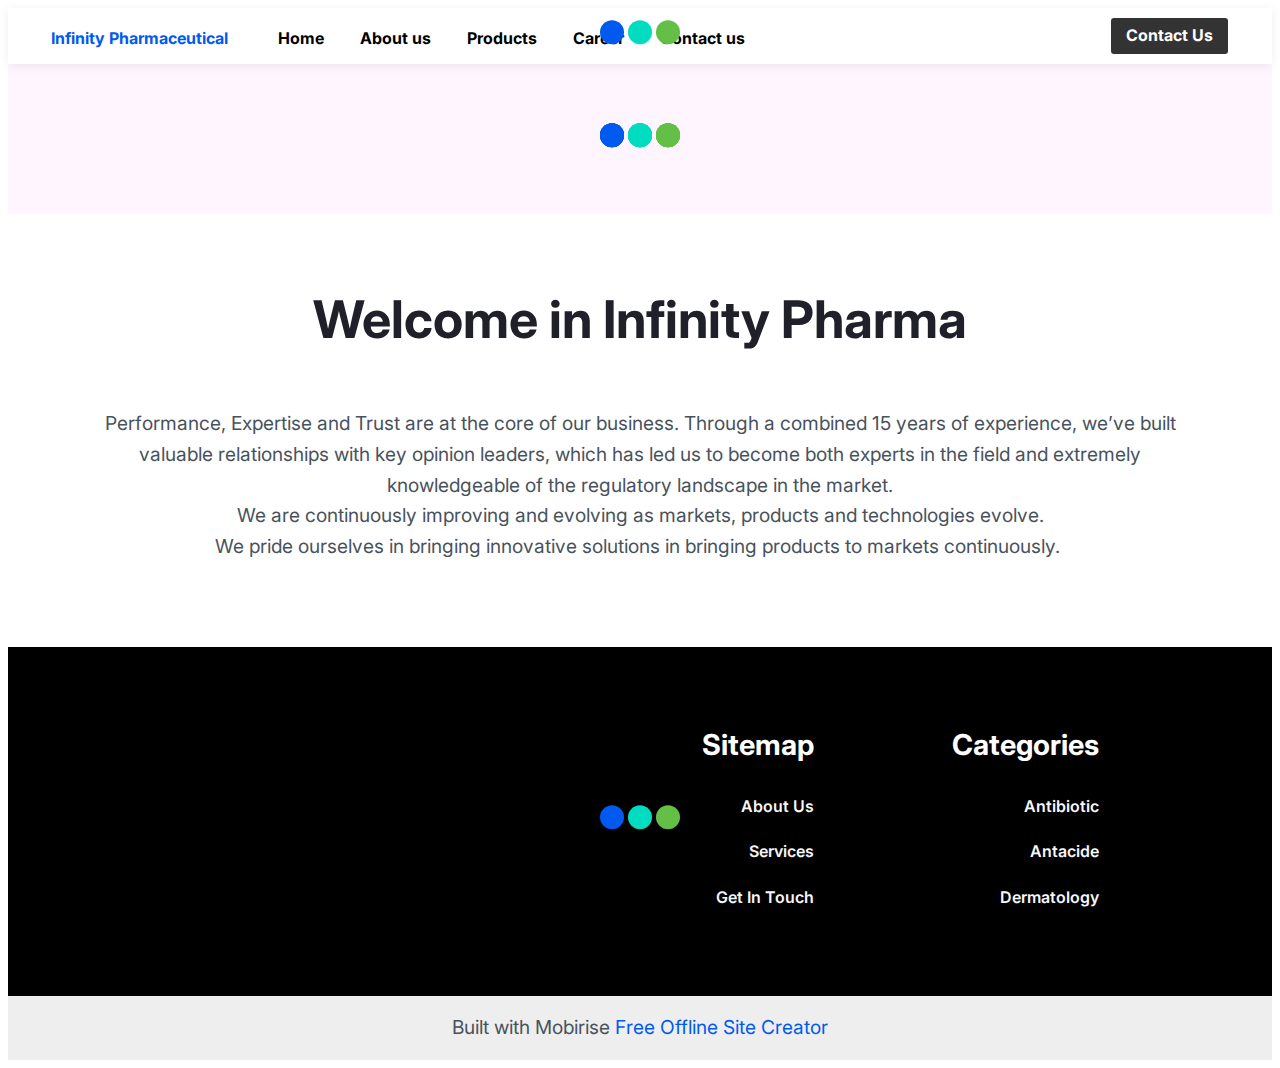
==== commit b0e9cb31: "create github pages" ====
--- a/index.html
+++ b/index.html
@@ -230,7 +230,7 @@
 
         </div>
     </div>
-</section><section class="display-7" style="padding: 0;align-items: center;justify-content: center;flex-wrap: wrap;    align-content: center;display: flex;position: relative;height: 4rem;"><a href="https://mobiri.se/" style="flex: 1 1;height: 4rem;position: absolute;width: 100%;z-index: 1;"><img alt="" style="height: 4rem;" src="[data-uri]"></a><p style="margin: 0;text-align: center;" class="display-7">Designed with Mobirise ‌</p><a style="z-index:1" href="https://mobirise.com/html-builder.html">HTML Generator</a></section>
+</section><section class="display-7" style="padding: 0;align-items: center;justify-content: center;flex-wrap: wrap;    align-content: center;display: flex;position: relative;height: 4rem;"><a href="https://mobiri.se/" style="flex: 1 1;height: 4rem;position: absolute;width: 100%;z-index: 1;"><img alt="" style="height: 4rem;" src="[data-uri]"></a><p style="margin: 0;text-align: center;" class="display-7">Built with Mobirise ‌</p><a style="z-index:1" href="https://mobirise.com/offline-website-builder.html">Free Offline Site Creator</a></section>
   
   
 </body>
